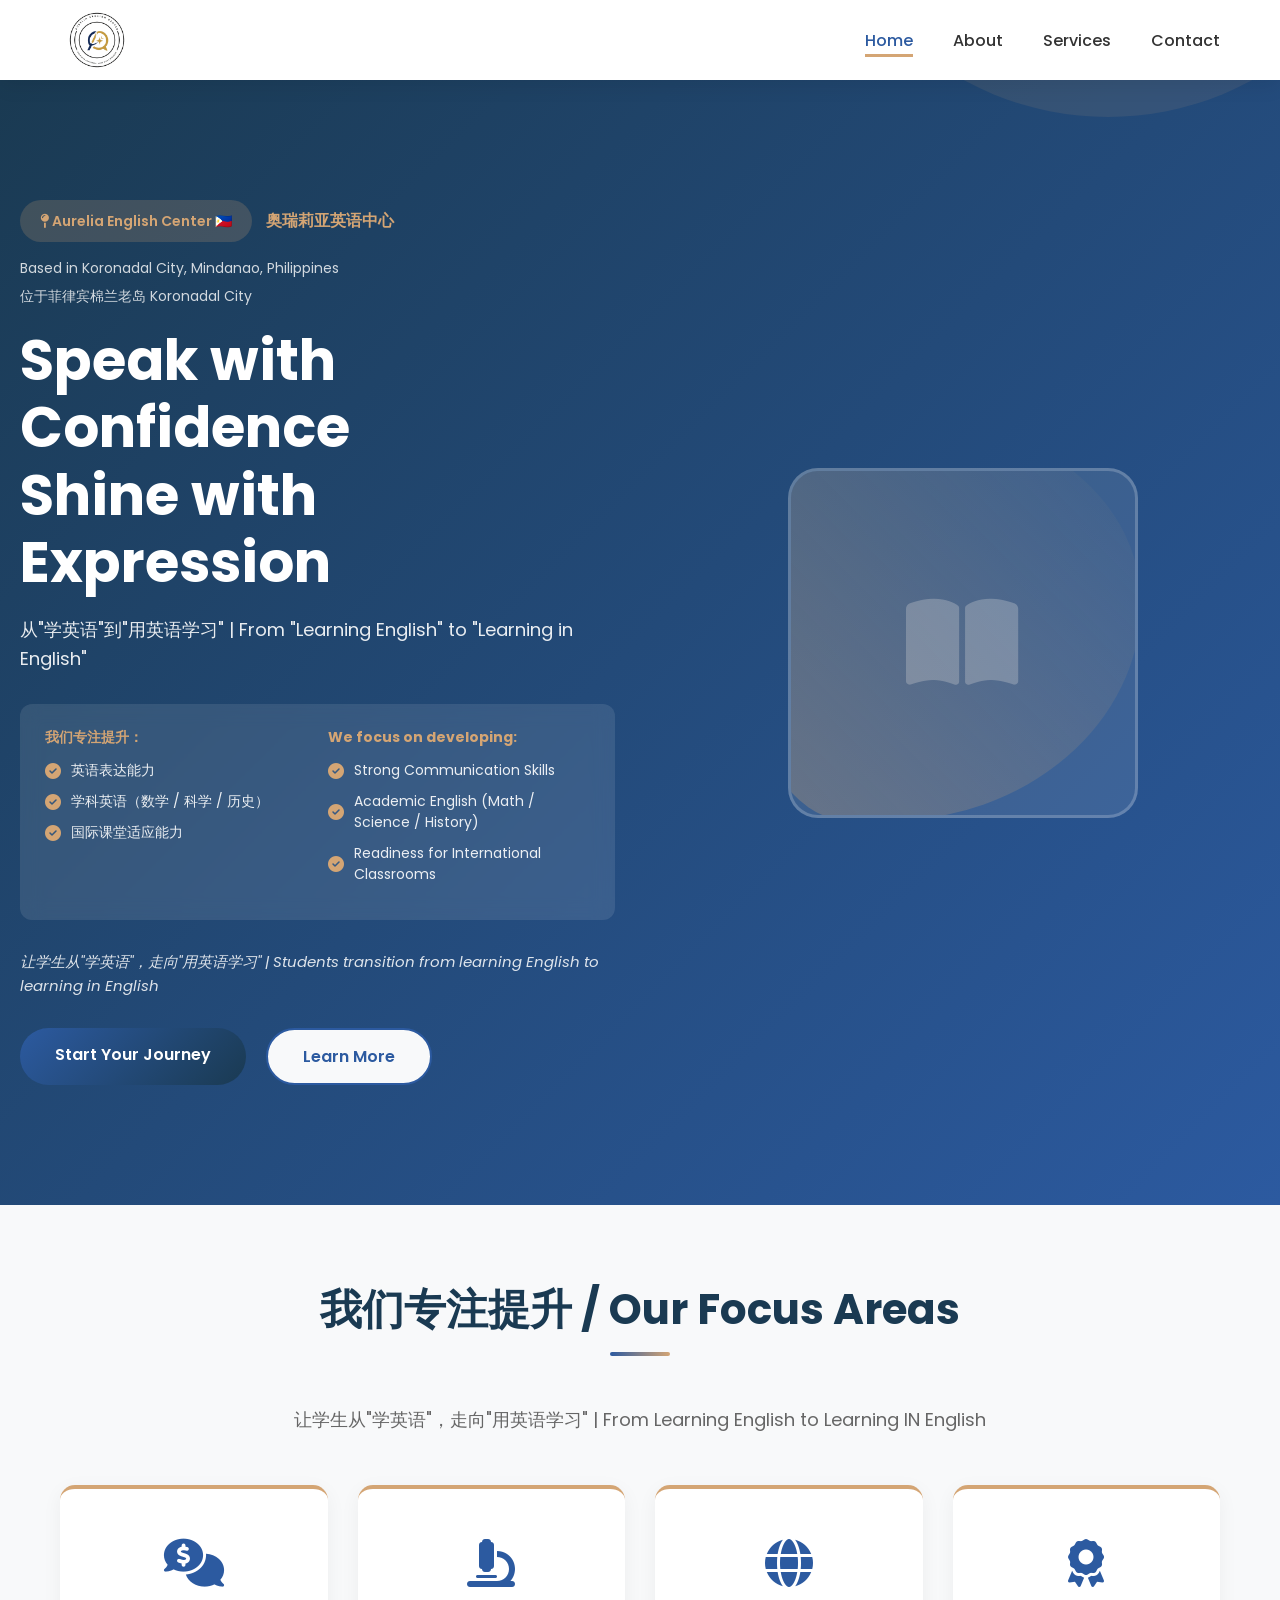
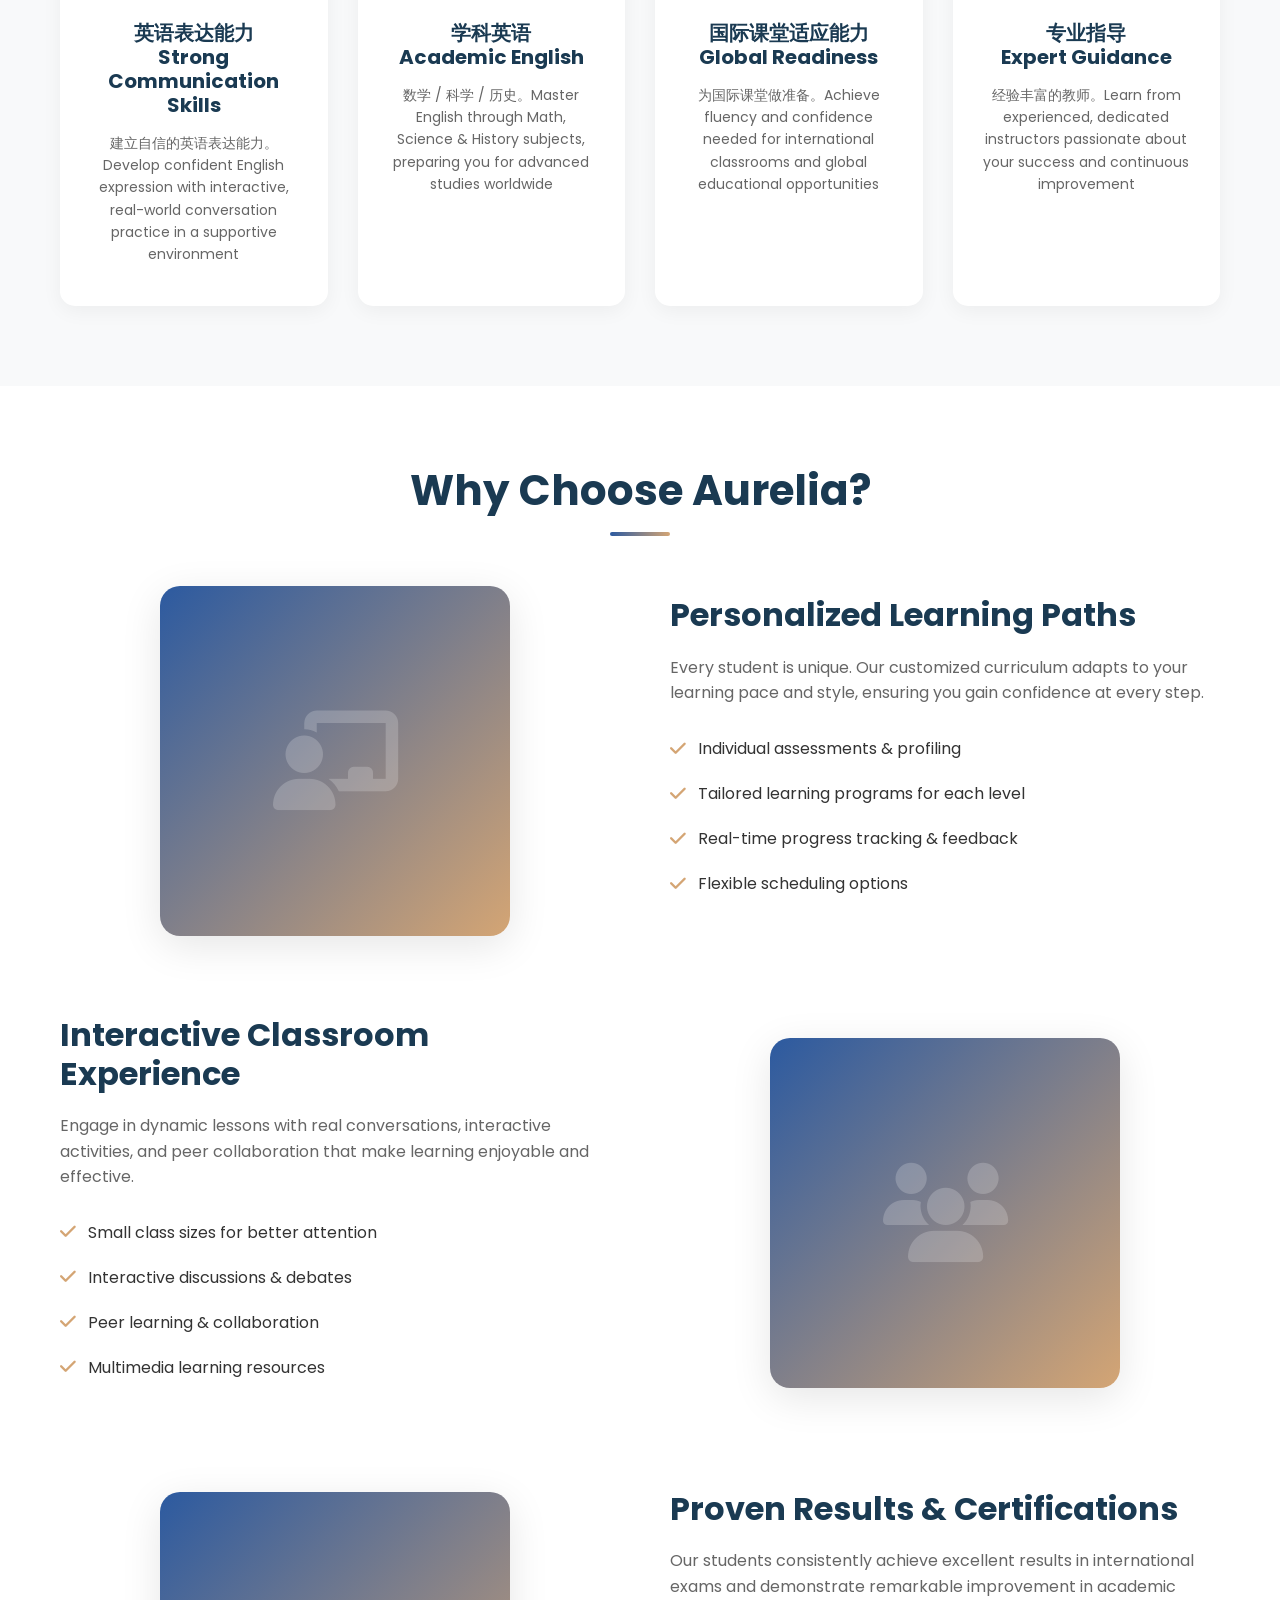
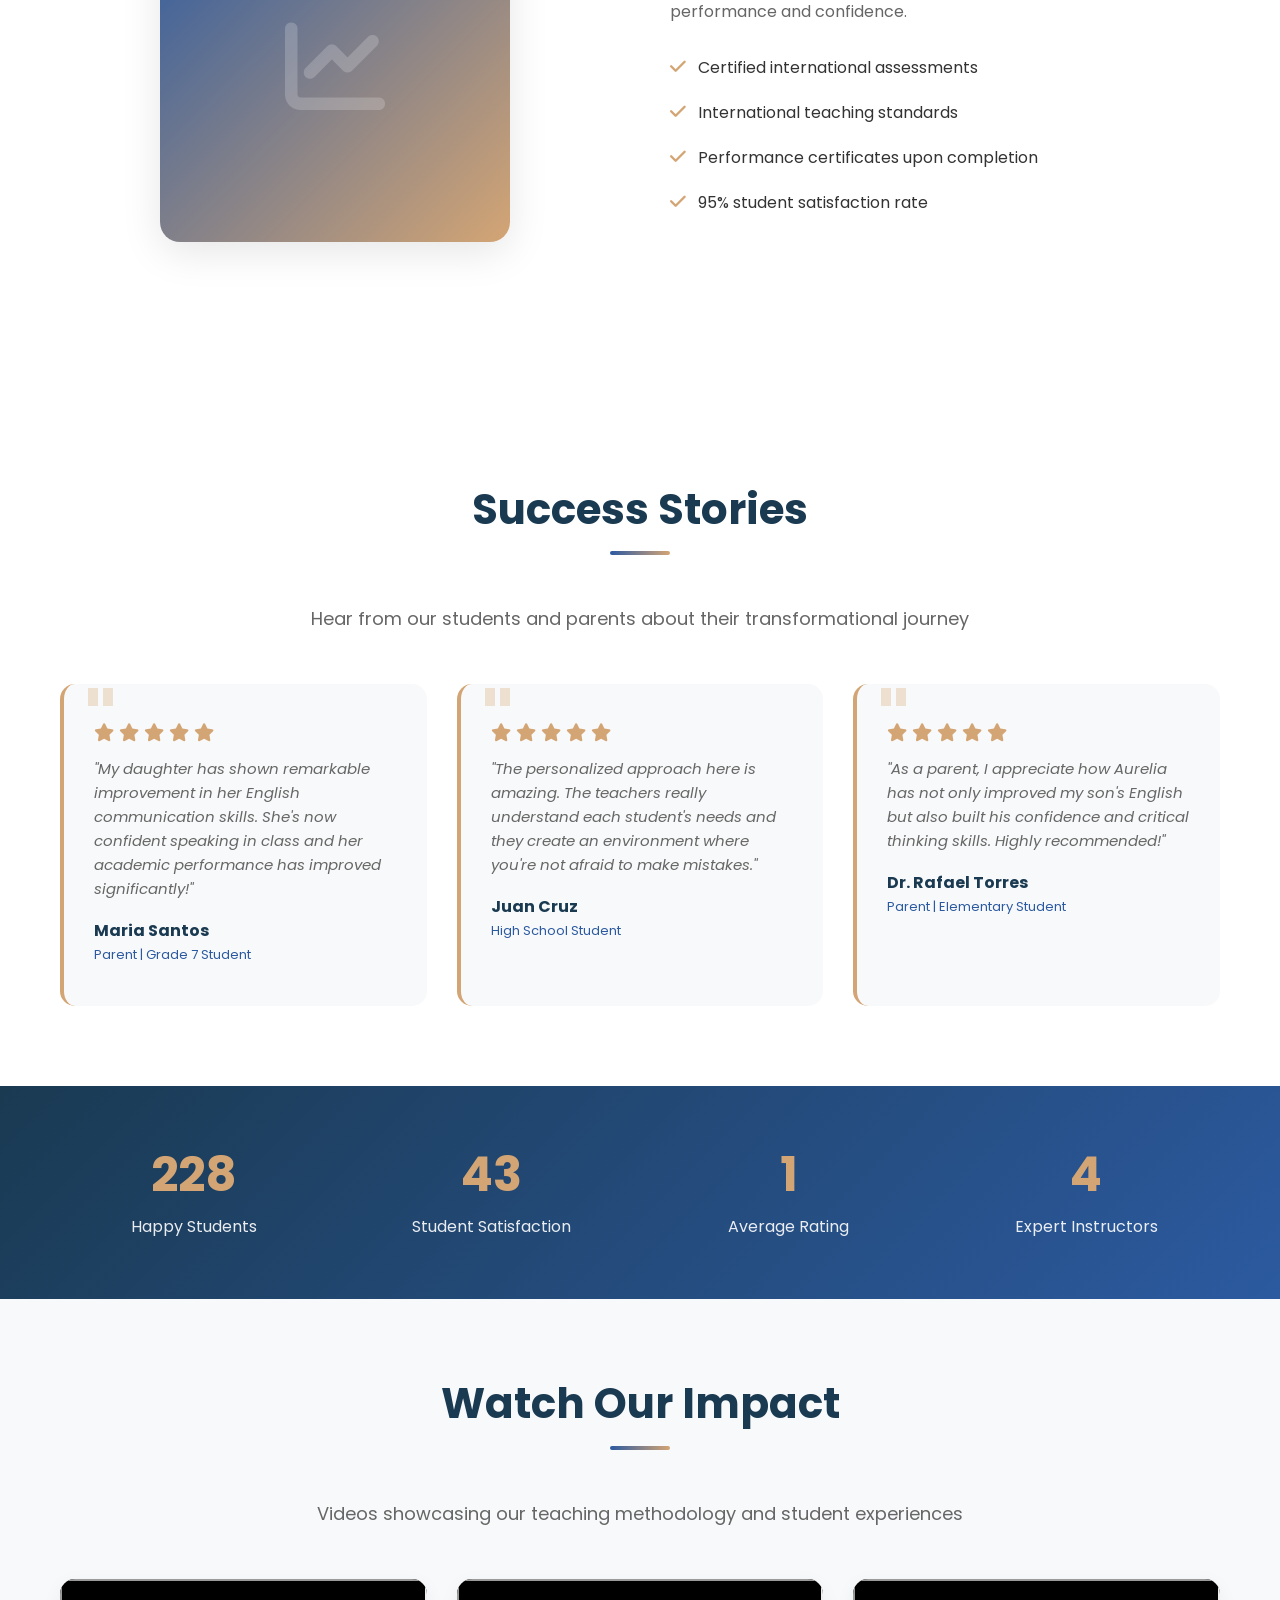
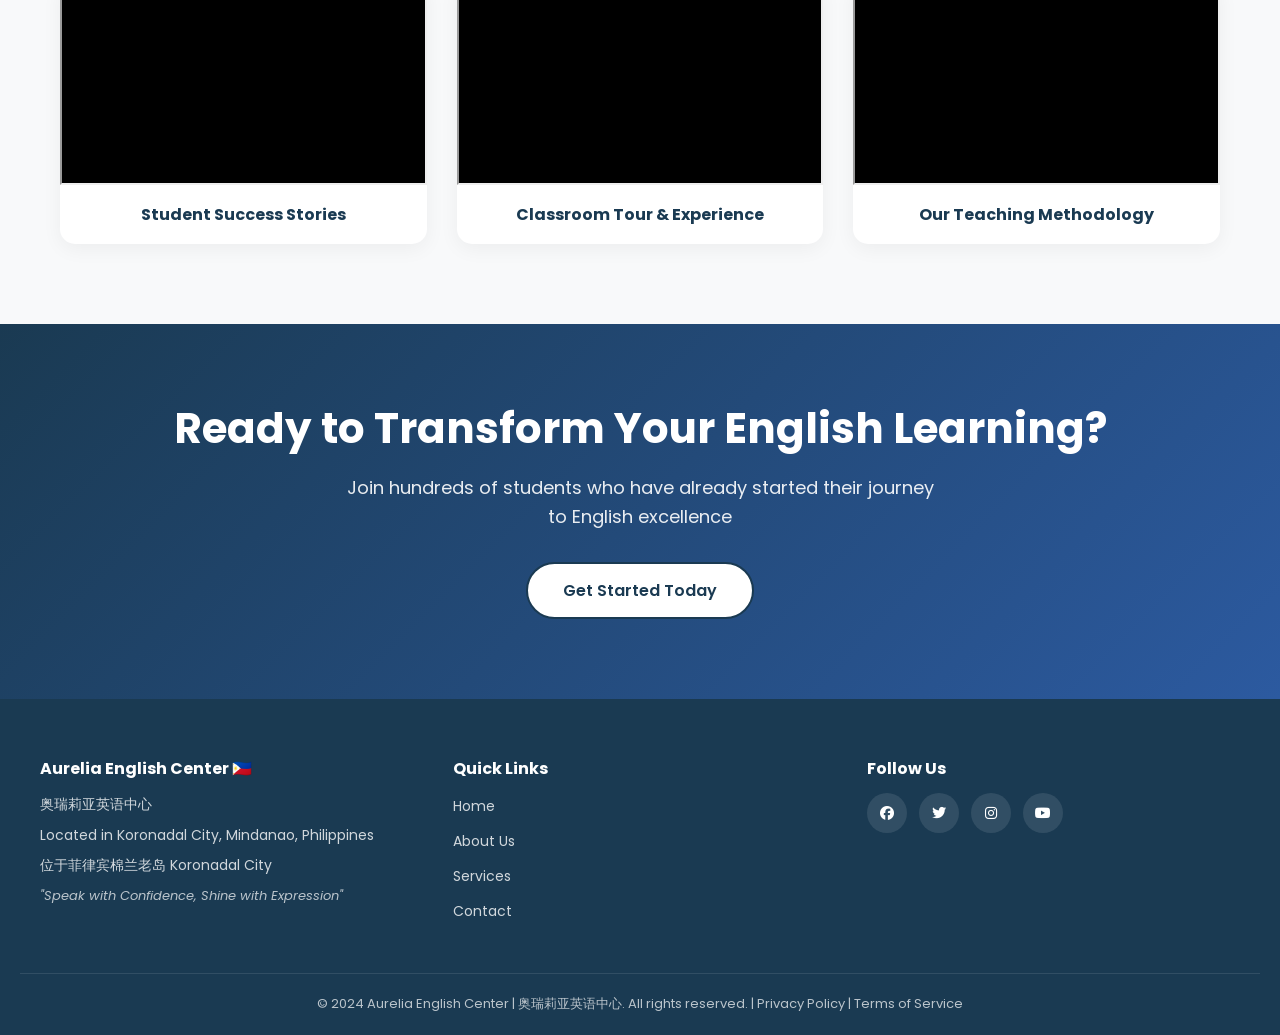
==== aurelia-english-center/index.html @ 6ceaa2bf "Initial commit" ====
<!DOCTYPE html>
<html lang="en">
<head>
    <meta charset="UTF-8">
    <meta name="viewport" content="width=device-width, initial-scale=1.0">
    <title>Aurelia English Center - Speak with Confidence, Shine with Expression</title>
    <link rel="stylesheet" href="css/styles.css">
    <link href="https://cdnjs.cloudflare.com/ajax/libs/font-awesome/6.4.0/css/all.min.css" rel="stylesheet">
    <link href="https://fonts.googleapis.com/css2?family=Poppins:wght@300;400;600;700;800&display=swap" rel="stylesheet">
</head>
<body>
    <!-- Navigation -->
    <nav class="navbar">
        <div class="nav-container">
            <div class="nav-logo">
                <img src="images/logo.png" alt="Aurelia English Center Logo" class="logo-image">
            </div>
            <div class="hamburger" id="hamburger">
                <span></span>
                <span></span>
                <span></span>
            </div>
            <ul class="nav-menu" id="navMenu">
                <li><a href="index.html" class="nav-link active">Home</a></li>
                <li><a href="about.html" class="nav-link">About</a></li>
                <li><a href="services.html" class="nav-link">Services</a></li>
                <li><a href="contact.html" class="nav-link">Contact</a></li>
            </ul>
        </div>
    </nav>

    <!-- Hero Section -->
    <section class="hero">
        <div class="hero-content">
            <div class="hero-location">
                <p class="hero-tag"><i class="fas fa-map-pin"></i> Aurelia English Center 🇵🇭</p>
                <p class="hero-tag-chinese">奥瑞莉亚英语中心</p>
                <p class="hero-location-text">Based in Koronadal City, Mindanao, Philippines</p>
                <p class="hero-location-text-chinese">位于菲律宾棉兰老岛 Koronadal City</p>
            </div>
            <h1 class="hero-title">Speak with Confidence<br>Shine with Expression</h1>
            <p class="hero-subtitle">从"学英语"到"用英语学习" | From "Learning English" to "Learning in English"</p>
            
            <div class="hero-highlight bilingual">
                <div class="highlight-column">
                    <h4 style="margin-bottom: 15px; color: var(--primary-gold); font-size: 14px; font-weight: 700;">我们专注提升：</h4>
                    <p><i class="fas fa-check-circle"></i> 英语表达能力</p>
                    <p><i class="fas fa-check-circle"></i> 学科英语（数学 / 科学 / 历史）</p>
                    <p><i class="fas fa-check-circle"></i> 国际课堂适应能力</p>
                </div>
                <div class="highlight-column">
                    <h4 style="margin-bottom: 15px; color: var(--primary-gold); font-size: 14px; font-weight: 700;">We focus on developing:</h4>
                    <p><i class="fas fa-check-circle"></i> Strong Communication Skills</p>
                    <p><i class="fas fa-check-circle"></i> Academic English (Math / Science / History)</p>
                    <p><i class="fas fa-check-circle"></i> Readiness for International Classrooms</p>
                </div>
            </div>
            
            <p class="hero-mission">让学生从"学英语"，走向"用英语学习" | Students transition from learning English to learning in English</p>

            <div class="hero-buttons">
                <a href="contact.html" class="btn btn-primary">Start Your Journey</a>
                <a href="about.html" class="btn btn-secondary">Learn More</a>
            </div>
        </div>
        <div class="hero-image">
            <div class="hero-placeholder">
                <div class="rotating-shape"></div>
                <i class="fas fa-book-open"></i>
            </div>
        </div>
    </section>

    <!-- Highlights Section -->
    <section class="highlights">
        <div class="container">
            <h2 class="section-title">我们专注提升 / Our Focus Areas</h2>
            <p class="section-subtitle">让学生从"学英语"，走向"用英语学习" | From Learning English to Learning IN English</p>
            <div class="highlights-grid">
                <div class="highlight-card">
                    <div class="highlight-icon">
                        <i class="fas fa-comments-dollar"></i>
                    </div>
                    <h3>英语表达能力<br>Strong Communication Skills</h3>
                    <p>建立自信的英语表达能力。Develop confident English expression with interactive, real-world conversation practice in a supportive environment</p>
                </div>
                <div class="highlight-card">
                    <div class="highlight-icon">
                        <i class="fas fa-microscope"></i>
                    </div>
                    <h3>学科英语<br>Academic English</h3>
                    <p>数学 / 科学 / 历史。Master English through Math, Science & History subjects, preparing you for advanced studies worldwide</p>
                </div>
                <div class="highlight-card">
                    <div class="highlight-icon">
                        <i class="fas fa-globe"></i>
                    </div>
                    <h3>国际课堂适应能力<br>Global Readiness</h3>
                    <p>为国际课堂做准备。Achieve fluency and confidence needed for international classrooms and global educational opportunities</p>
                </div>
                <div class="highlight-card">
                    <div class="highlight-icon">
                        <i class="fas fa-award"></i>
                    </div>
                    <h3>专业指导<br>Expert Guidance</h3>
                    <p>经验丰富的教师。Learn from experienced, dedicated instructors passionate about your success and continuous improvement</p>
                </div>
            </div>
        </div>
    </section>

    <!-- Features Section -->
    <section class="features">
        <div class="container">
            <h2 class="section-title">Why Choose Aurelia?</h2>
            <div class="feature-item">
                <div class="feature-image">
                    <div class="feature-placeholder">
                        <i class="fas fa-chalkboard-user"></i>
                    </div>
                </div>
                <div class="feature-content">
                    <h3>Personalized Learning Paths</h3>
                    <p>Every student is unique. Our customized curriculum adapts to your learning pace and style, ensuring you gain confidence at every step.</p>
                    <ul class="feature-list">
                        <li><i class="fas fa-check"></i> Individual assessments & profiling</li>
                        <li><i class="fas fa-check"></i> Tailored learning programs for each level</li>
                        <li><i class="fas fa-check"></i> Real-time progress tracking & feedback</li>
                        <li><i class="fas fa-check"></i> Flexible scheduling options</li>
                    </ul>
                </div>
            </div>

            <div class="feature-item reverse">
                <div class="feature-image">
                    <div class="feature-placeholder">
                        <i class="fas fa-users"></i>
                    </div>
                </div>
                <div class="feature-content">
                    <h3>Interactive Classroom Experience</h3>
                    <p>Engage in dynamic lessons with real conversations, interactive activities, and peer collaboration that make learning enjoyable and effective.</p>
                    <ul class="feature-list">
                        <li><i class="fas fa-check"></i> Small class sizes for better attention</li>
                        <li><i class="fas fa-check"></i> Interactive discussions & debates</li>
                        <li><i class="fas fa-check"></i> Peer learning & collaboration</li>
                        <li><i class="fas fa-check"></i> Multimedia learning resources</li>
                    </ul>
                </div>
            </div>

            <div class="feature-item">
                <div class="feature-image">
                    <div class="feature-placeholder">
                        <i class="fas fa-chart-line"></i>
                    </div>
                </div>
                <div class="feature-content">
                    <h3>Proven Results & Certifications</h3>
                    <p>Our students consistently achieve excellent results in international exams and demonstrate remarkable improvement in academic performance and confidence.</p>
                    <ul class="feature-list">
                        <li><i class="fas fa-check"></i> Certified international assessments</li>
                        <li><i class="fas fa-check"></i> International teaching standards</li>
                        <li><i class="fas fa-check"></i> Performance certificates upon completion</li>
                        <li><i class="fas fa-check"></i> 95% student satisfaction rate</li>
                    </ul>
                </div>
            </div>
        </div>
    </section>

    <!-- Testimonials Section -->
    <section class="testimonials">
        <div class="container">
            <h2 class="section-title">Success Stories</h2>
            <p class="section-subtitle">Hear from our students and parents about their transformational journey</p>
            <div class="testimonials-grid">
                <div class="testimonial-card">
                    <div class="star-rating">
                        <i class="fas fa-star"></i>
                        <i class="fas fa-star"></i>
                        <i class="fas fa-star"></i>
                        <i class="fas fa-star"></i>
                        <i class="fas fa-star"></i>
                    </div>
                    <p class="testimonial-text">"My daughter has shown remarkable improvement in her English communication skills. She's now confident speaking in class and her academic performance has improved significantly!"</p>
                    <div class="testimonial-author">
                        <h4>Maria Santos</h4>
                        <p>Parent | Grade 7 Student</p>
                    </div>
                </div>
                <div class="testimonial-card">
                    <div class="star-rating">
                        <i class="fas fa-star"></i>
                        <i class="fas fa-star"></i>
                        <i class="fas fa-star"></i>
                        <i class="fas fa-star"></i>
                        <i class="fas fa-star"></i>
                    </div>
                    <p class="testimonial-text">"The personalized approach here is amazing. The teachers really understand each student's needs and they create an environment where you're not afraid to make mistakes."</p>
                    <div class="testimonial-author">
                        <h4>Juan Cruz</h4>
                        <p>High School Student</p>
                    </div>
                </div>
                <div class="testimonial-card">
                    <div class="star-rating">
                        <i class="fas fa-star"></i>
                        <i class="fas fa-star"></i>
                        <i class="fas fa-star"></i>
                        <i class="fas fa-star"></i>
                        <i class="fas fa-star"></i>
                    </div>
                    <p class="testimonial-text">"As a parent, I appreciate how Aurelia has not only improved my son's English but also built his confidence and critical thinking skills. Highly recommended!"</p>
                    <div class="testimonial-author">
                        <h4>Dr. Rafael Torres</h4>
                        <p>Parent | Elementary Student</p>
                    </div>
                </div>
            </div>
        </div>
    </section>

    <!-- Stats Section -->
    <section class="stats">
        <div class="container">
            <div class="stat-item">
                <h3>500+</h3>
                <p>Happy Students</p>
            </div>
            <div class="stat-item">
                <h3>95%</h3>
                <p>Student Satisfaction</p>
            </div>
            <div class="stat-item">
                <h3>4.9★</h3>
                <p>Average Rating</p>
            </div>
            <div class="stat-item">
                <h3>10+</h3>
                <p>Expert Instructors</p>
            </div>
        </div>
    </section>

    <!-- Video Section -->
    <section class="video-section">
        <div class="container">
            <h2 class="section-title">Watch Our Impact</h2>
            <p class="section-subtitle">Videos showcasing our teaching methodology and student experiences</p>
            <div class="video-grid">
                <div class="video-card">
                    <div class="video-thumbnail">
                        <iframe src="https://www.youtube.com/embed/jNQXAC9IVRw?rel=0" allow="accelerometer; autoplay; clipboard-write; encrypted-media; gyroscope; picture-in-picture" allowfullscreen></iframe>
                    </div>
                    <h4>Student Success Stories</h4>
                </div>
                <div class="video-card">
                    <div class="video-thumbnail">
                        <iframe src="https://www.youtube.com/embed/jNQXAC9IVRw?rel=0" allow="accelerometer; autoplay; clipboard-write; encrypted-media; gyroscope; picture-in-picture" allowfullscreen></iframe>
                    </div>
                    <h4>Classroom Tour & Experience</h4>
                </div>
                <div class="video-card">
                    <div class="video-thumbnail">
                        <iframe src="https://www.youtube.com/embed/jNQXAC9IVRw?rel=0" allow="accelerometer; autoplay; clipboard-write; encrypted-media; gyroscope; picture-in-picture" allowfullscreen></iframe>
                    </div>
                    <h4>Our Teaching Methodology</h4>
                </div>
            </div>
        </div>
    </section>

    <!-- CTA Section -->
    <section class="cta">
        <div class="container">
            <h2>Ready to Transform Your English Learning?</h2>
            <p>Join hundreds of students who have already started their journey to English excellence</p>
            <a href="contact.html" class="btn btn-light">Get Started Today</a>
        </div>
    </section>

    <!-- Footer -->
    <footer class="footer">
        <div class="footer-content">
            <div class="footer-section">
                <h4>Aurelia English Center 🇵🇭</h4>
                <p>奥瑞莉亚英语中心</p>
                <p>Located in Koronadal City, Mindanao, Philippines</p>
                <p>位于菲律宾棉兰老岛 Koronadal City</p>
                <p style="font-style: italic; margin-top: 10px; font-size: 13px; color: rgba(255, 255, 255, 0.7);">"Speak with Confidence, Shine with Expression"</p>
            </div>
            <div class="footer-section">
                <h4>Quick Links</h4>
                <ul>
                    <li><a href="index.html">Home</a></li>
                    <li><a href="about.html">About Us</a></li>
                    <li><a href="services.html">Services</a></li>
                    <li><a href="contact.html">Contact</a></li>
                </ul>
            </div>
            <div class="footer-section">
                <h4>Follow Us</h4>
                <div class="social-links">
                    <a href="#"><i class="fab fa-facebook"></i></a>
                    <a href="#"><i class="fab fa-twitter"></i></a>
                    <a href="#"><i class="fab fa-instagram"></i></a>
                    <a href="#"><i class="fab fa-youtube"></i></a>
                </div>
            </div>
        </div>
        <div class="footer-bottom">
            <p>&copy; 2024 Aurelia English Center | 奥瑞莉亚英语中心. All rights reserved. | Privacy Policy | Terms of Service</p>
        </div>
    </footer>

    <script src="js/script.js"></script>
</body>
</html>
---- aurelia-english-center/css/styles.css ----
/* ===== CSS Variables & General Styles ===== */
:root {
    --primary-dark: #1a3a52;
    --primary-blue: #2c5aa0;
    --primary-gold: #d4a574;
    --light-bg: #f8f9fa;
    --white: #ffffff;
    --text-dark: #333333;
    --text-light: #666666;
    --shadow: 0 10px 40px rgba(0, 0, 0, 0.1);
    --shadow-lg: 0 20px 60px rgba(0, 0, 0, 0.15);
    --transition: all 0.3s ease;
}

* {
    margin: 0;
    padding: 0;
    box-sizing: border-box;
}

html {
    scroll-behavior: smooth;
}

body {
    font-family: 'Poppins', sans-serif;
    color: var(--text-dark);
    background-color: var(--white);
    overflow-x: hidden;
}

/* ===== Typography ===== */
h1, h2, h3, h4, h5, h6 {
    color: var(--primary-dark);
    font-weight: 700;
    line-height: 1.2;
}

p {
    color: var(--text-light);
    line-height: 1.6;
    font-size: 16px;
}

a {
    text-decoration: none;
    color: var(--primary-blue);
    transition: var(--transition);
}

a:hover {
    color: var(--primary-gold);
}

/* ===== Container ===== */
.container {
    max-width: 1200px;
    margin: 0 auto;
    padding: 0 20px;
}

/* ===== Buttons ===== */
.btn {
    display: inline-block;
    padding: 14px 35px;
    border-radius: 50px;
    font-weight: 600;
    text-align: center;
    cursor: pointer;
    transition: var(--transition);
    border: none;
    font-size: 16px;
    text-decoration: none;
}

.btn-primary {
    background: linear-gradient(135deg, var(--primary-blue) 0%, var(--primary-dark) 100%);
    color: var(--white);
}

.btn-primary:hover {
    transform: translateY(-3px);
    box-shadow: 0 15px 35px rgba(44, 90, 160, 0.3);
}

.btn-secondary {
    background: var(--light-bg);
    color: var(--primary-blue);
    border: 2px solid var(--primary-blue);
}

.btn-secondary:hover {
    background: var(--primary-blue);
    color: var(--white);
}

.btn-light {
    background: var(--white);
    color: var(--primary-dark);
    border: 2px solid var(--primary-dark);
}

.btn-light:hover {
    background: var(--primary-dark);
    color: var(--white);
}

.btn-outline {
    background: transparent;
    color: var(--primary-blue);
    border: 2px solid var(--primary-gold);
}

.btn-outline:hover {
    background: var(--primary-gold);
    color: var(--white);
}

/* ===== Navigation ===== */
.navbar {
    background: var(--white);
    box-shadow: 0 5px 20px rgba(0, 0, 0, 0.08);
    position: sticky;
    top: 0;
    z-index: 1000;
}

.nav-container {
    max-width: 1200px;
    margin: 0 auto;
    padding: 0 20px;
    display: flex;
    justify-content: space-between;
    align-items: center;
    height: 80px; /* keep header size unchanged */
    overflow: visible;
}

.nav-logo {
    font-size: 22px;
    font-weight: 800;
    color: var(--primary-dark);
    display: flex;
    align-items: center;
    gap: 8px;
    flex: 0 0 auto;
}

.logo-icon {
    font-size: 24px;
    display: flex;
    align-items: center;
}

.logo-image {
    height: 74px;
    width: auto;
    max-width: 240px;
    object-fit: contain;
    display: block;
    flex-shrink: 0;
    transform: none;
}

/* allow logo to visually overflow the nav without increasing header size */
.navbar {
    overflow: visible;
}
.nav-logo {
    overflow: visible;
}

@media (max-width: 768px) {
    .logo-image {
        height: 56px;
    }
    .nav-container {
        height: 80px; /* keep mobile header stable */
    }
}

.nav-menu {
    display: flex;
    list-style: none;
    gap: 40px;
}

.nav-link {
    color: var(--text-dark);
    font-weight: 500;
    position: relative;
    transition: var(--transition);
}

.nav-link::after {
    content: '';
    position: absolute;
    bottom: -5px;
    left: 0;
    width: 0;
    height: 3px;
    background: var(--primary-gold);
    transition: var(--transition);
}

.nav-link:hover::after,
.nav-link.active::after {
    width: 100%;
}

.nav-link.active {
    color: var(--primary-blue);
}

.hamburger {
    display: none;
    flex-direction: column;
    cursor: pointer;
    gap: 6px;
}

.hamburger span {
    width: 25px;
    height: 3px;
    background: var(--primary-dark);
    border-radius: 2px;
    transition: var(--transition);
}

/* ===== Hero Section ===== */
.hero {
    background: linear-gradient(135deg, var(--primary-dark) 0%, var(--primary-blue) 100%);
    color: var(--white);
    padding: 120px 20px;
    display: flex;
    align-items: center;
    justify-content: space-between;
    gap: 50px;
    overflow: hidden;
    position: relative;
}

.hero::before {
    content: '';
    position: absolute;
    top: -50%;
    right: -10%;
    width: 600px;
    height: 600px;
    background: rgba(212, 165, 116, 0.1);
    border-radius: 50%;
    z-index: 0;
    animation: float 6s ease-in-out infinite;
}

.hero-tag {
    display: inline-block;
    background: rgba(212, 165, 116, 0.2);
    color: var(--primary-gold);
    padding: 10px 20px;
    border-radius: 50px;
    font-size: 14px;
    font-weight: 600;
    margin-bottom: 20px;
    animation: fadeInUp 0.8s ease;
}

.hero-content {
    flex: 1;
    z-index: 1;
    max-width: 600px;
}

.hero-location {
    margin-bottom: 20px;
}

.hero-tag {
    display: inline-block;
    background: rgba(212, 165, 116, 0.2);
    color: var(--primary-gold);
    padding: 10px 20px;
    border-radius: 50px;
    font-size: 14px;
    font-weight: 600;
    margin-bottom: 10px;
    animation: fadeInUp 0.8s ease;
}

.hero-tag-chinese {
    display: inline-block;
    color: var(--primary-gold);
    font-size: 16px;
    font-weight: 600;
    margin-left: 10px;
    animation: fadeInUp 0.8s ease 0.1s both;
}

.hero-location-text {
    color: rgba(255, 255, 255, 0.8);
    font-size: 14px;
    margin: 5px 0;
    animation: fadeInUp 0.8s ease 0.2s both;
}

.hero-location-text-chinese {
    color: rgba(255, 255, 255, 0.8);
    font-size: 14px;
    margin: 5px 0;
    animation: fadeInUp 0.8s ease 0.3s both;
}

.hero-title {
    font-size: 56px;
    margin-bottom: 20px;
    color: var(--white);
    line-height: 1.2;
    animation: fadeInUp 0.8s ease 0.1s both;
}

.hero-subtitle {
    font-size: 18px;
    margin-bottom: 30px;
    color: rgba(255, 255, 255, 0.9);
    animation: fadeInUp 0.8s ease 0.2s both;
    line-height: 1.6;
}

.hero-highlight {
    background: rgba(255, 255, 255, 0.1);
    padding: 20px;
    border-radius: 12px;
    margin-bottom: 30px;
    animation: fadeInUp 0.8s ease 0.3s both;
    backdrop-filter: blur(10px);
}

.hero-highlight.bilingual {
    display: grid;
    grid-template-columns: 1fr 1fr;
    gap: 20px;
    padding: 25px;
}

.highlight-column {
    text-align: left;
}

.highlight-column p {
    color: rgba(255, 255, 255, 0.9);
    margin: 10px 0;
    display: flex;
    align-items: center;
    gap: 10px;
    font-size: 14px;
    line-height: 1.5;
}

.highlight-column i {
    color: var(--primary-gold);
    font-size: 16px;
    flex-shrink: 0;
}

.hero-mission {
    color: rgba(255, 255, 255, 0.85);
    font-size: 15px;
    margin-bottom: 30px;
    animation: fadeInUp 0.8s ease 0.4s both;
    line-height: 1.6;
    font-style: italic;
}

.hero-buttons {
    display: flex;
    gap: 20px;
    flex-wrap: wrap;
    animation: fadeInUp 0.8s ease 0.4s both;
}

.hero-image {
    flex: 1;
    display: flex;
    justify-content: center;
    align-items: center;
    z-index: 1;
    animation: fadeInRight 0.8s ease 0.3s both;
}

.hero-placeholder {
    width: 350px;
    height: 350px;
    background: rgba(255, 255, 255, 0.1);
    border-radius: 30px;
    display: flex;
    align-items: center;
    justify-content: center;
    font-size: 100px;
    color: rgba(255, 255, 255, 0.25);
    border: 3px solid rgba(255, 255, 255, 0.2);
    backdrop-filter: blur(10px);
    position: relative;
    overflow: hidden;
}

.rotating-shape {
    position: absolute;
    width: 400px;
    height: 400px;
    background: linear-gradient(45deg, rgba(212, 165, 116, 0.3), transparent);
    border-radius: 40% 60% 70% 30% / 40% 50% 60% 50%;
    animation: rotate 8s linear infinite;
    top: -50px;
    left: -50px;
}

@keyframes rotate {
    0% { transform: rotate(0deg); }
    100% { transform: rotate(360deg); }
}

@keyframes float {
    0%, 100% { transform: translateY(0px); }
    50% { transform: translateY(-30px); }
}

/* ===== Section Title ===== */
.section-title {
    font-size: 42px;
    text-align: center;
    margin-bottom: 50px;
    position: relative;
    padding-bottom: 20px;
}

.section-title::after {
    content: '';
    position: absolute;
    bottom: 0;
    left: 50%;
    transform: translateX(-50%);
    width: 60px;
    height: 4px;
    background: linear-gradient(90deg, var(--primary-blue), var(--primary-gold));
    border-radius: 2px;
}

.section-subtitle {
    text-align: center;
    font-size: 18px;
    color: var(--text-light);
    margin-bottom: 50px;
}

/* ===== Highlights Section ===== */
.highlights {
    padding: 80px 20px;
    background: var(--light-bg);
}

.highlights-grid {
    display: grid;
    grid-template-columns: repeat(auto-fit, minmax(250px, 1fr));
    gap: 30px;
}

.highlight-card {
    background: var(--white);
    padding: 40px 30px;
    border-radius: 15px;
    text-align: center;
    transition: var(--transition);
    box-shadow: 0 5px 20px rgba(0, 0, 0, 0.05);
    border-top: 4px solid var(--primary-gold);
}

.highlight-card:hover {
    transform: translateY(-10px);
    box-shadow: var(--shadow);
}

.highlight-icon {
    font-size: 48px;
    color: var(--primary-blue);
    margin-bottom: 20px;
}

.highlight-card h3 {
    font-size: 20px;
    margin-bottom: 15px;
}

.highlight-card p {
    font-size: 14px;
}

/* ===== Features Section ===== */
.features {
    padding: 80px 20px;
    background: var(--white);
}

.feature-item {
    display: flex;
    align-items: center;
    gap: 60px;
    margin-bottom: 80px;
}

.feature-item.reverse {
    flex-direction: row-reverse;
}

.feature-image {
    flex: 1;
    display: flex;
    justify-content: center;
}

.feature-placeholder {
    width: 350px;
    height: 350px;
    background: linear-gradient(135deg, var(--primary-blue) 0%, var(--primary-gold) 100%);
    border-radius: 20px;
    display: flex;
    align-items: center;
    justify-content: center;
    font-size: 100px;
    color: rgba(255, 255, 255, 0.2);
    box-shadow: var(--shadow);
}

.feature-content {
    flex: 1;
}

.feature-content h3 {
    font-size: 32px;
    margin-bottom: 20px;
}

.feature-content p {
    margin-bottom: 20px;
    font-size: 16px;
}

.feature-list {
    list-style: none;
    margin: 20px 0;
}

.feature-list li {
    padding: 10px 0;
    display: flex;
    align-items: center;
    gap: 12px;
}

.feature-list i {
    color: var(--primary-gold);
    font-size: 18px;
}

/* ===== Testimonials Section ===== */
.testimonials {
    padding: 80px 20px;
    background: var(--white);
}

.testimonials-grid {
    display: grid;
    grid-template-columns: repeat(auto-fit, minmax(300px, 1fr));
    gap: 30px;
}

.testimonial-card {
    background: var(--light-bg);
    padding: 40px 30px;
    border-radius: 15px;
    transition: var(--transition);
    border-left: 4px solid var(--primary-gold);
    position: relative;
}

.testimonial-card::before {
    content: '"';
    position: absolute;
    top: -20px;
    left: 20px;
    font-size: 80px;
    color: var(--primary-gold);
    opacity: 0.3;
    font-weight: 700;
}

.testimonial-card:hover {
    transform: translateY(-10px);
    box-shadow: 0 15px 40px rgba(0, 0, 0, 0.1);
}

.star-rating {
    display: flex;
    gap: 5px;
    margin-bottom: 15px;
    font-size: 18px;
}

.star-rating i {
    color: var(--primary-gold);
}

.testimonial-text {
    font-size: 15px;
    margin-bottom: 20px;
    font-style: italic;
}

.testimonial-author h4 {
    font-size: 16px;
    margin-bottom: 5px;
}

.testimonial-author p {
    font-size: 13px;
    color: var(--primary-blue);
}

/* ===== Stats Section ===== */
.stats {
    background: linear-gradient(135deg, var(--primary-dark) 0%, var(--primary-blue) 100%);
    padding: 60px 20px;
    color: var(--white);
}

.stats .container {
    display: grid;
    grid-template-columns: repeat(auto-fit, minmax(200px, 1fr));
    gap: 30px;
    text-align: center;
}

.stat-item h3 {
    font-size: 48px;
    color: var(--primary-gold);
    margin-bottom: 10px;
}

.stat-item p {
    color: rgba(255, 255, 255, 0.9);
    font-size: 16px;
}

/* ===== Video Section ===== */
.video-section {
    padding: 80px 20px;
    background: var(--light-bg);
}

.video-grid {
    display: grid;
    grid-template-columns: repeat(auto-fit, minmax(300px, 1fr));
    gap: 30px;
}

.video-card {
    background: var(--white);
    border-radius: 15px;
    overflow: hidden;
    box-shadow: 0 5px 20px rgba(0, 0, 0, 0.05);
    transition: var(--transition);
}

.video-card:hover {
    transform: translateY(-10px);
    box-shadow: var(--shadow);
}

.video-thumbnail {
    width: 100%;
    padding-bottom: 56.25%;
    position: relative;
    background: #000;
    overflow: hidden;
}

.video-thumbnail iframe {
    position: absolute;
    top: 0;
    left: 0;
    width: 100%;
    height: 100%;
}

.video-card h4 {
    padding: 20px;
    text-align: center;
}

/* ===== CTA Section ===== */
.cta {
    background: linear-gradient(135deg, var(--primary-dark) 0%, var(--primary-blue) 100%);
    color: var(--white);
    padding: 80px 20px;
    text-align: center;
}

.cta h2 {
    font-size: 42px;
    color: var(--white);
    margin-bottom: 20px;
}

.cta p {
    font-size: 18px;
    color: rgba(255, 255, 255, 0.9);
    margin-bottom: 30px;
    max-width: 600px;
    margin-left: auto;
    margin-right: auto;
}

/* ===== Page Header ===== */
.page-header {
    background: linear-gradient(135deg, var(--primary-dark) 0%, var(--primary-blue) 100%);
    color: var(--white);
    padding: 80px 20px;
    text-align: center;
}

.page-header h1 {
    font-size: 48px;
    color: var(--white);
    margin-bottom: 15px;
}

.page-header p {
    font-size: 18px;
    color: rgba(255, 255, 255, 0.9);
}

/* ===== About Section ===== */
.about-section {
    padding: 80px 20px;
}

.about-intro {
    display: flex;
    align-items: center;
    gap: 60px;
    margin-bottom: 80px;
}

.about-text {
    flex: 1;
}

.about-text h2 {
    font-size: 36px;
    margin-bottom: 20px;
}

.about-text p {
    margin-bottom: 15px;
    font-size: 16px;
}

.about-image {
    flex: 1;
}

.about-placeholder {
    width: 100%;
    min-height: 400px;
    background: linear-gradient(135deg, var(--primary-blue) 0%, var(--primary-gold) 100%);
    border-radius: 20px;
    display: flex;
    align-items: center;
    justify-content: center;
    font-size: 100px;
    color: rgba(255, 255, 255, 0.2);
}

.mission-vision {
    display: grid;
    grid-template-columns: repeat(auto-fit, minmax(280px, 1fr));
    gap: 30px;
    margin-bottom: 60px;
}

.mission-card {
    background: var(--light-bg);
    padding: 40px 30px;
    border-radius: 15px;
    text-align: center;
    border-left: 5px solid var(--primary-gold);
}

.card-icon {
    font-size: 48px;
    color: var(--primary-blue);
    margin-bottom: 20px;
}

.mission-card h3 {
    font-size: 22px;
    margin-bottom: 15px;
}

.values-grid {
    display: grid;
    grid-template-columns: repeat(auto-fit, minmax(250px, 1fr));
    gap: 25px;
}

.value-item {
    background: var(--light-bg);
    padding: 30px;
    border-radius: 12px;
    text-align: center;
}

.value-icon {
    font-size: 42px;
    color: var(--primary-gold);
    margin-bottom: 15px;
}

.value-item h4 {
    font-size: 18px;
    margin-bottom: 10px;
}

.why-choose {
    display: grid;
    grid-template-columns: repeat(auto-fit, minmax(280px, 1fr));
    gap: 30px;
}

.why-item {
    background: var(--light-bg);
    padding: 30px;
    border-radius: 12px;
    position: relative;
    padding-left: 80px;
    transition: var(--transition);
}

.why-item:hover {
    box-shadow: 0 10px 30px rgba(0, 0, 0, 0.1);
}

.why-number {
    position: absolute;
    left: 20px;
    top: 20px;
    width: 50px;
    height: 50px;
    background: var(--primary-blue);
    color: var(--white);
    border-radius: 50%;
    display: flex;
    align-items: center;
    justify-content: center;
    font-size: 24px;
    font-weight: 700;
}

.why-item h4 {
    margin-bottom: 10px;
}

/* ===== Team Section ===== */
.team-grid {
    display: grid;
    grid-template-columns: repeat(auto-fit, minmax(280px, 1fr));
    gap: 30px;
}

.team-member {
    background: var(--light-bg);
    padding: 30px;
    border-radius: 15px;
    text-align: center;
    transition: var(--transition);
    box-shadow: 0 5px 20px rgba(0, 0, 0, 0.05);
}

.team-member:hover {
    transform: translateY(-10px);
    box-shadow: var(--shadow);
}

.member-image {
    margin-bottom: 20px;
}

.placeholder-avatar {
    width: 120px;
    height: 120px;
    background: linear-gradient(135deg, var(--primary-blue) 0%, var(--primary-gold) 100%);
    border-radius: 50%;
    display: flex;
    align-items: center;
    justify-content: center;
    font-size: 50px;
    color: rgba(255, 255, 255, 0.3);
    margin: 0 auto;
}

.team-member h4 {
    font-size: 18px;
    margin-bottom: 5px;
}

.member-title {
    color: var(--primary-blue);
    font-size: 14px;
    font-weight: 600;
    margin-bottom: 10px;
}

.member-bio {
    font-size: 14px;
}

/* ===== Services Section ===== */
.services-section {
    padding: 80px 20px;
}

.programs-grid {
    display: grid;
    grid-template-columns: repeat(auto-fit, minmax(300px, 1fr));
    gap: 30px;
}

.program-card {
    background: var(--white);
    border-radius: 15px;
    overflow: hidden;
    box-shadow: 0 5px 20px rgba(0, 0, 0, 0.05);
    transition: var(--transition);
    display: flex;
    flex-direction: column;
}

.program-card:hover {
    transform: translateY(-10px);
    box-shadow: var(--shadow);
}

.program-header {
    padding: 30px;
    color: var(--white);
    display: flex;
    flex-direction: column;
    align-items: center;
    text-align: center;
}

.program-header.blue-bg {
    background: var(--primary-blue);
}

.program-header.gold-bg {
    background: var(--primary-gold);
}

.program-header i {
    font-size: 48px;
    margin-bottom: 15px;
}

.program-header h3 {
    font-size: 22px;
    color: var(--white);
}

.program-content {
    padding: 25px;
    flex: 1;
    display: flex;
    flex-direction: column;
}

.program-content p {
    margin-bottom: 20px;
    font-size: 15px;
}

.program-content h5 {
    color: var(--primary-dark);
    margin-bottom: 10px;
    font-size: 14px;
}

.program-content ul {
    list-style: none;
    margin-bottom: 20px;
    flex: 1;
}

.program-content li {
    padding: 8px 0;
    color: var(--text-light);
    font-size: 14px;
    display: flex;
    align-items: center;
    gap: 8px;
}

.program-content li::before {
    content: '✓';
    color: var(--primary-gold);
    font-weight: bold;
}

.program-level {
    background: var(--light-bg);
    padding: 10px 15px;
    border-radius: 20px;
    font-size: 13px;
    display: inline-block;
    color: var(--primary-blue);
    font-weight: 600;
}

.course-formats {
    padding: 80px 20px;
    background: var(--light-bg);
}

.formats-grid {
    display: grid;
    grid-template-columns: repeat(auto-fit, minmax(250px, 1fr));
    gap: 30px;
}

.format-item {
    background: var(--white);
    padding: 40px 30px;
    border-radius: 15px;
    text-align: center;
    box-shadow: 0 5px 20px rgba(0, 0, 0, 0.05);
}

.format-icon {
    font-size: 48px;
    color: var(--primary-blue);
    margin-bottom: 15px;
}

.format-item h4 {
    font-size: 18px;
    margin-bottom: 12px;
}

.special-programs {
    padding: 80px 20px;
}

.special-grid {
    display: grid;
    grid-template-columns: repeat(auto-fit, minmax(280px, 1fr));
    gap: 25px;
}

.special-card {
    background: linear-gradient(135deg, var(--primary-blue) 0%, var(--primary-dark) 100%);
    color: var(--white);
    padding: 30px;
    border-radius: 12px;
    box-shadow: 0 5px 20px rgba(0, 0, 0, 0.1);
    transition: var(--transition);
}

.special-card:hover {
    transform: translateY(-5px);
}

.special-card h4 {
    color: var(--white);
    font-size: 18px;
    margin-bottom: 12px;
    display: flex;
    align-items: center;
    gap: 10px;
}

.special-card i {
    color: var(--primary-gold);
}

.pricing-preview {
    padding: 80px 20px;
    background: var(--light-bg);
}

.pricing-grid {
    display: grid;
    grid-template-columns: repeat(auto-fit, minmax(280px, 1fr));
    gap: 30px;
}

.pricing-card {
    background: var(--white);
    padding: 40px 30px;
    border-radius: 15px;
    text-align: center;
    box-shadow: 0 5px 20px rgba(0, 0, 0, 0.05);
    transition: var(--transition);
    position: relative;
}

.pricing-card:hover {
    transform: translateY(-10px);
    box-shadow: var(--shadow);
}

.pricing-card.featured {
    border: 3px solid var(--primary-gold);
    transform: scale(1.05);
}

.featured-badge {
    position: absolute;
    top: -15px;
    left: 50%;
    transform: translateX(-50%);
    background: var(--primary-gold);
    color: var(--white);
    padding: 8px 20px;
    border-radius: 20px;
    font-size: 12px;
    font-weight: 700;
}

.pricing-card h4 {
    font-size: 20px;
    margin-bottom: 15px;
}

.price {
    font-size: 36px;
    color: var(--primary-blue);
    font-weight: 700;
    margin-bottom: 20px;
}

.price span {
    font-size: 14px;
    color: var(--text-light);
    font-weight: 500;
}

.pricing-card ul {
    list-style: none;
    margin: 25px 0;
    text-align: left;
}

.pricing-card li {
    padding: 10px 0;
    border-bottom: 1px solid var(--light-bg);
    display: flex;
    align-items: center;
    gap: 10px;
}

.pricing-card li i {
    color: var(--primary-gold);
}

/* ===== Contact Section ===== */
.contact-section {
    padding: 80px 20px;
}

.contact-wrapper {
    display: grid;
    grid-template-columns: 1fr 1fr;
    gap: 60px;
}

.contact-info h2,
.contact-form h2 {
    font-size: 28px;
    margin-bottom: 20px;
}

.contact-info > p {
    margin-bottom: 40px;
}

.info-item {
    display: flex;
    gap: 20px;
    margin-bottom: 30px;
}

.info-icon {
    flex-shrink: 0;
    width: 50px;
    height: 50px;
    background: var(--light-bg);
    border-radius: 12px;
    display: flex;
    align-items: center;
    justify-content: center;
    font-size: 24px;
    color: var(--primary-blue);
}

.info-content h4 {
    font-size: 16px;
    margin-bottom: 8px;
}

.info-content p {
    font-size: 14px;
    margin: 5px 0;
}

.info-content a {
    color: var(--primary-blue);
}

.contact-form {
    background: var(--light-bg);
    padding: 40px;
    border-radius: 15px;
}

.form-group {
    margin-bottom: 20px;
}

.form-group label {
    display: block;
    margin-bottom: 8px;
    font-weight: 600;
    color: var(--text-dark);
}

.form-group input,
.form-group select,
.form-group textarea {
    width: 100%;
    padding: 12px 15px;
    border: 2px solid #ddd;
    border-radius: 8px;
    font-family: 'Poppins', sans-serif;
    font-size: 14px;
    transition: var(--transition);
}

.form-group input:focus,
.form-group select:focus,
.form-group textarea:focus {
    outline: none;
    border-color: var(--primary-blue);
    box-shadow: 0 0 0 3px rgba(44, 90, 160, 0.1);
}

.map-section {
    padding: 80px 20px;
    background: var(--light-bg);
}

.map-placeholder {
    width: 100%;
    min-height: 400px;
    background: var(--white);
    border-radius: 15px;
    display: flex;
    align-items: center;
    justify-content: center;
    box-shadow: 0 5px 20px rgba(0, 0, 0, 0.05);
}

.map-icon {
    text-align: center;
}

.map-icon i {
    font-size: 80px;
    color: var(--primary-blue);
    margin-bottom: 20px;
}

.map-icon p {
    font-size: 18px;
}

.faq-section {
    padding: 80px 20px;
}

.faq-grid {
    display: grid;
    grid-template-columns: repeat(auto-fit, minmax(300px, 1fr));
    gap: 25px;
}

.faq-item {
    background: var(--light-bg);
    padding: 30px;
    border-radius: 12px;
    border-left: 4px solid var(--primary-gold);
}

.faq-item h4 {
    font-size: 16px;
    margin-bottom: 12px;
    display: flex;
    align-items: center;
    gap: 10px;
}

.faq-item i {
    color: var(--primary-blue);
}

.faq-item p {
    font-size: 14px;
}

/* ===== Footer ===== */
.footer {
    background: var(--primary-dark);
    color: var(--white);
    padding: 60px 20px 20px;
}

.footer-content {
    max-width: 1200px;
    margin: 0 auto;
    display: grid;
    grid-template-columns: repeat(auto-fit, minmax(250px, 1fr));
    gap: 40px;
    margin-bottom: 40px;
}

.footer-section h4 {
    color: var(--white);
    font-size: 16px;
    margin-bottom: 15px;
}

.footer-section p {
    color: rgba(255, 255, 255, 0.8);
    font-size: 14px;
    margin-bottom: 8px;
    line-height: 1.6;
}

.footer-section ul {
    list-style: none;
}

.footer-section ul li {
    margin-bottom: 10px;
}

.footer-section a {
    color: rgba(255, 255, 255, 0.8);
    font-size: 14px;
}

.footer-section a:hover {
    color: var(--primary-gold);
}

.social-links {
    display: flex;
    gap: 12px;
}

.social-links a {
    width: 40px;
    height: 40px;
    background: rgba(255, 255, 255, 0.1);
    border-radius: 50%;
    display: flex;
    align-items: center;
    justify-content: center;
    color: var(--white);
    transition: var(--transition);
}

.social-links a:hover {
    background: var(--primary-gold);
    color: var(--primary-dark);
}

.footer-bottom {
    border-top: 1px solid rgba(255, 255, 255, 0.1);
    padding-top: 20px;
    text-align: center;
}

.footer-bottom p {
    color: rgba(255, 255, 255, 0.7);
    font-size: 13px;
}

/* ===== Animations ===== */
@keyframes fadeInUp {
    from {
        opacity: 0;
        transform: translateY(30px);
    }
    to {
        opacity: 1;
        transform: translateY(0);
    }
}

@keyframes fadeInRight {
    from {
        opacity: 0;
        transform: translateX(30px);
    }
    to {
        opacity: 1;
        transform: translateX(0);
    }
}

/* ===== Responsive Design ===== */
@media (max-width: 768px) {
    .hamburger {
        display: flex;
    }

    .nav-menu {
        position: absolute;
        top: 70px;
        left: 0;
        right: 0;
        background: var(--white);
        flex-direction: column;
        gap: 0;
        display: none;
        max-height: 0;
        overflow: hidden;
        transition: max-height 0.3s ease;
    }

    .nav-menu.active {
        display: flex;
        max-height: 500px;
    }

    .nav-menu li {
        border-bottom: 1px solid var(--light-bg);
    }

    .nav-link {
        display: block;
        padding: 15px 20px;
    }

    .nav-link::after {
        display: none;
    }

    .hero {
        flex-direction: column;
        text-align: center;
        padding: 60px 20px;
    }

    .hero-title {
        font-size: 32px;
    }

    .hero-subtitle {
        font-size: 16px;
    }

    .hero-location-text,
    .hero-location-text-chinese {
        text-align: center;
    }

    .hero-highlight.bilingual {
        grid-template-columns: 1fr;
        gap: 15px;
    }

    .highlight-column {
        text-align: center;
    }

    .highlight-column p {
        justify-content: center;
    }

    .hero-image {
        margin-top: 30px;
    }

    .hero-placeholder {
        width: 200px;
        height: 200px;
        font-size: 60px;
    }

    .feature-item,
    .feature-item.reverse {
        flex-direction: column;
        gap: 30px;
    }

    .feature-placeholder {
        width: 250px;
        height: 250px;
        font-size: 60px;
    }

    .about-intro {
        flex-direction: column;
        gap: 30px;
    }

    .contact-wrapper {
        grid-template-columns: 1fr;
        gap: 30px;
    }

    .section-title {
        font-size: 32px;
    }

    .hero-title {
        font-size: 32px;
    }

    .pricing-card.featured {
        transform: scale(1);
    }
}

@media (max-width: 480px) {
    .hero-title {
        font-size: 28px;
    }

    .section-title {
        font-size: 24px;
    }

    .feature-placeholder,
    .about-placeholder {
        font-size: 40px;
    }

    .hero-buttons {
        flex-direction: column;
    }

    .hero-buttons .btn {
        width: 100%;
    }
}
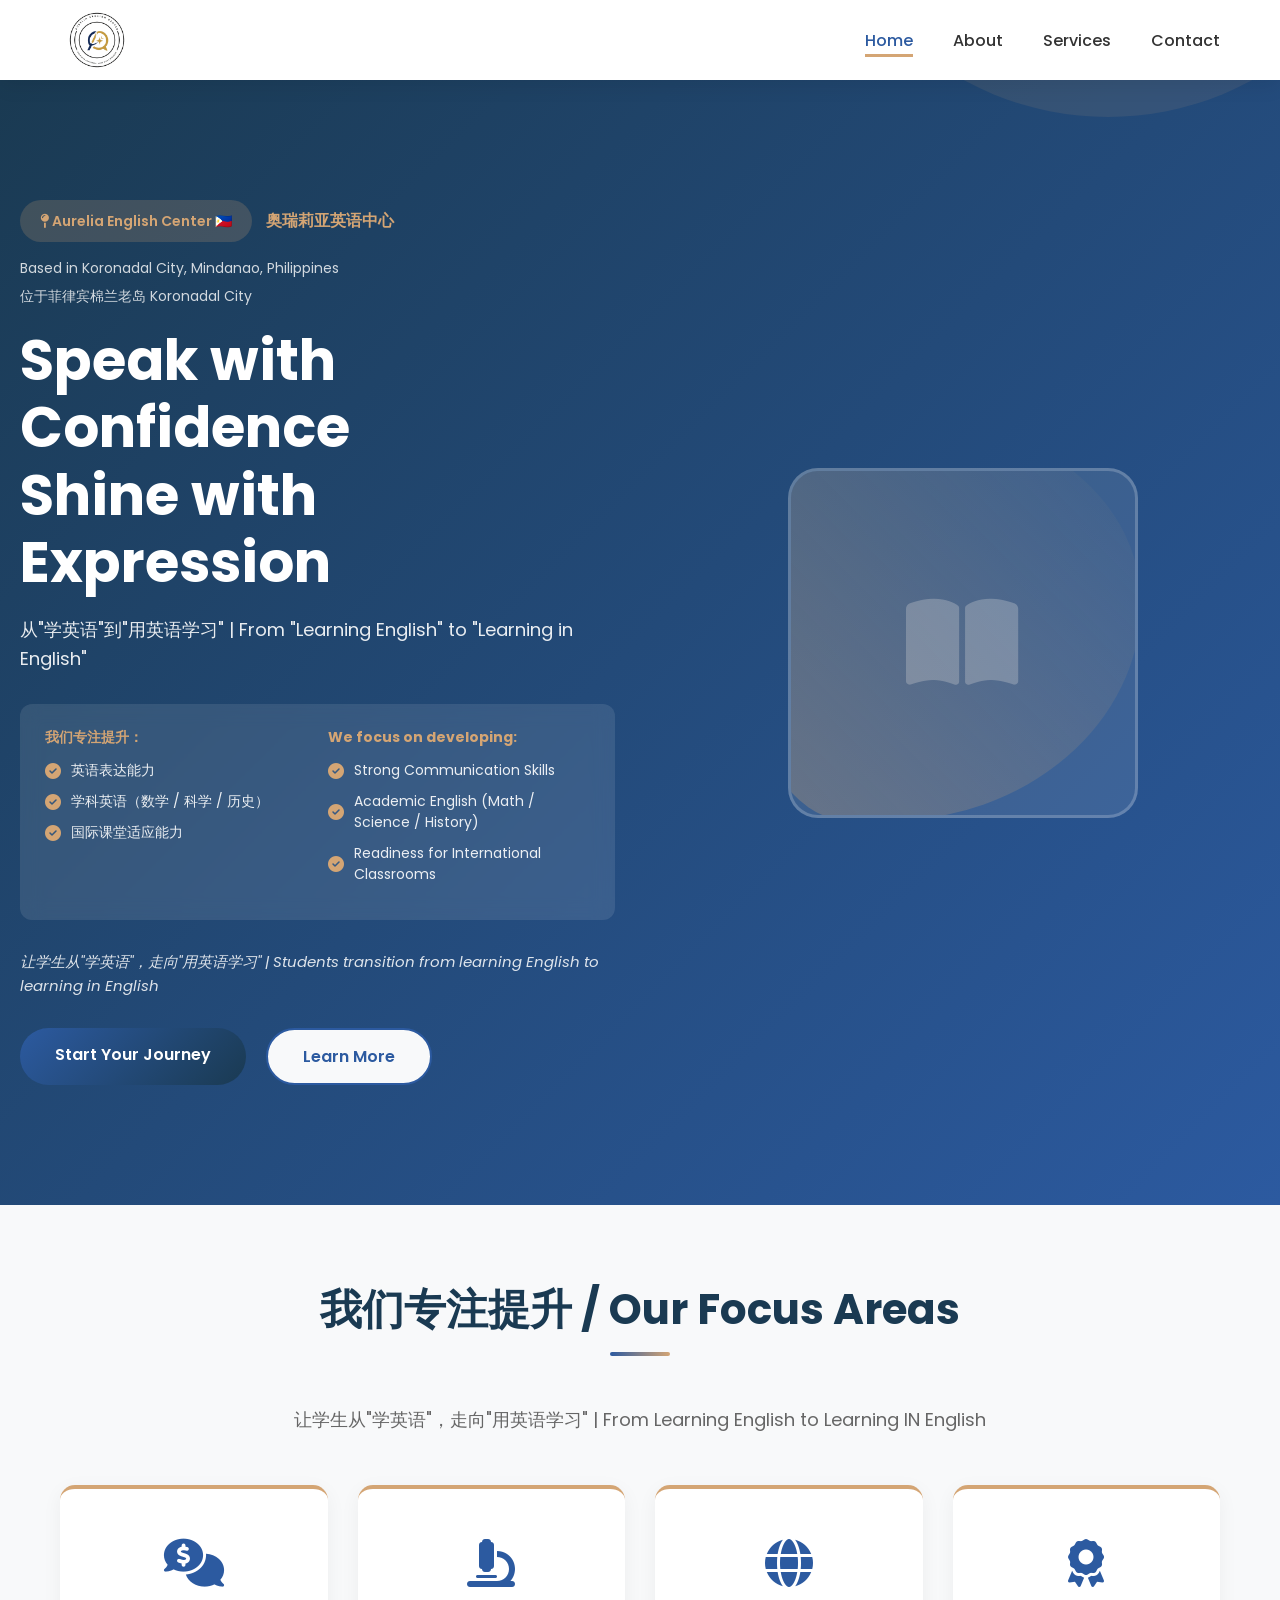
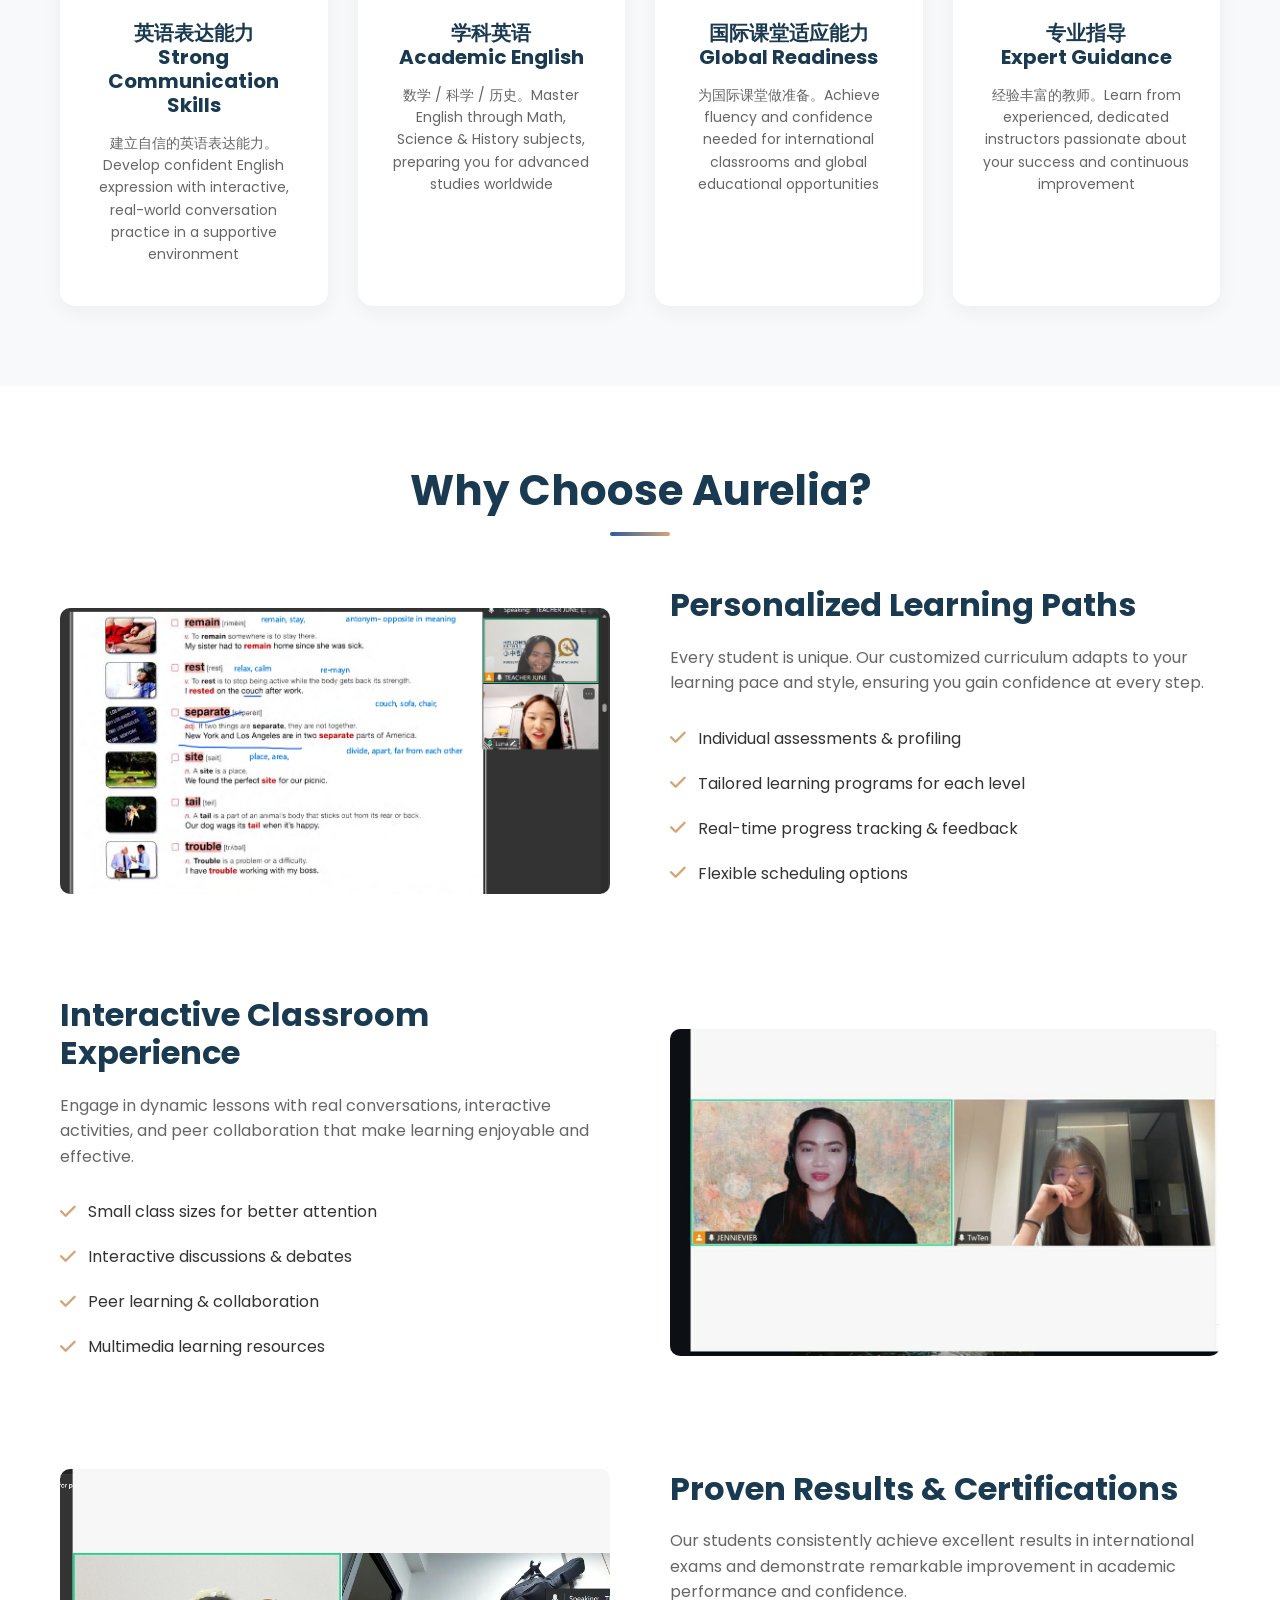
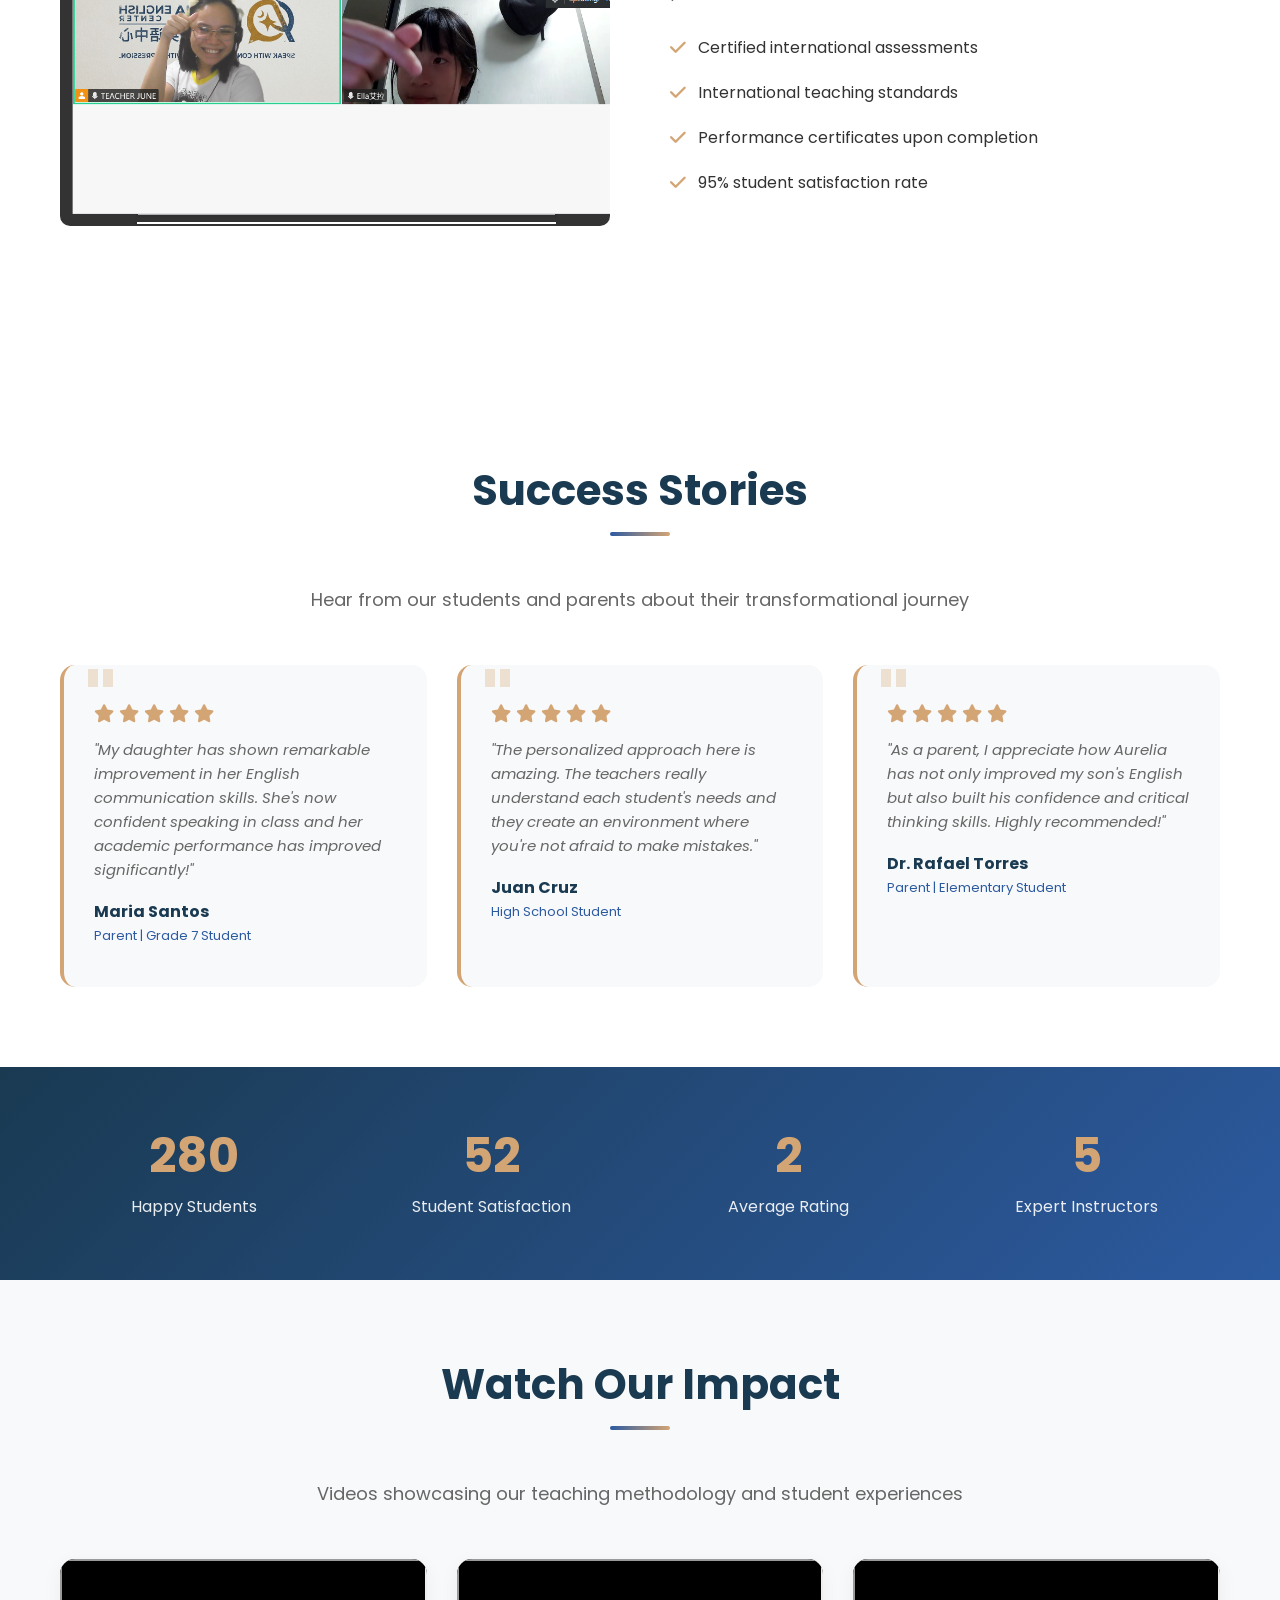
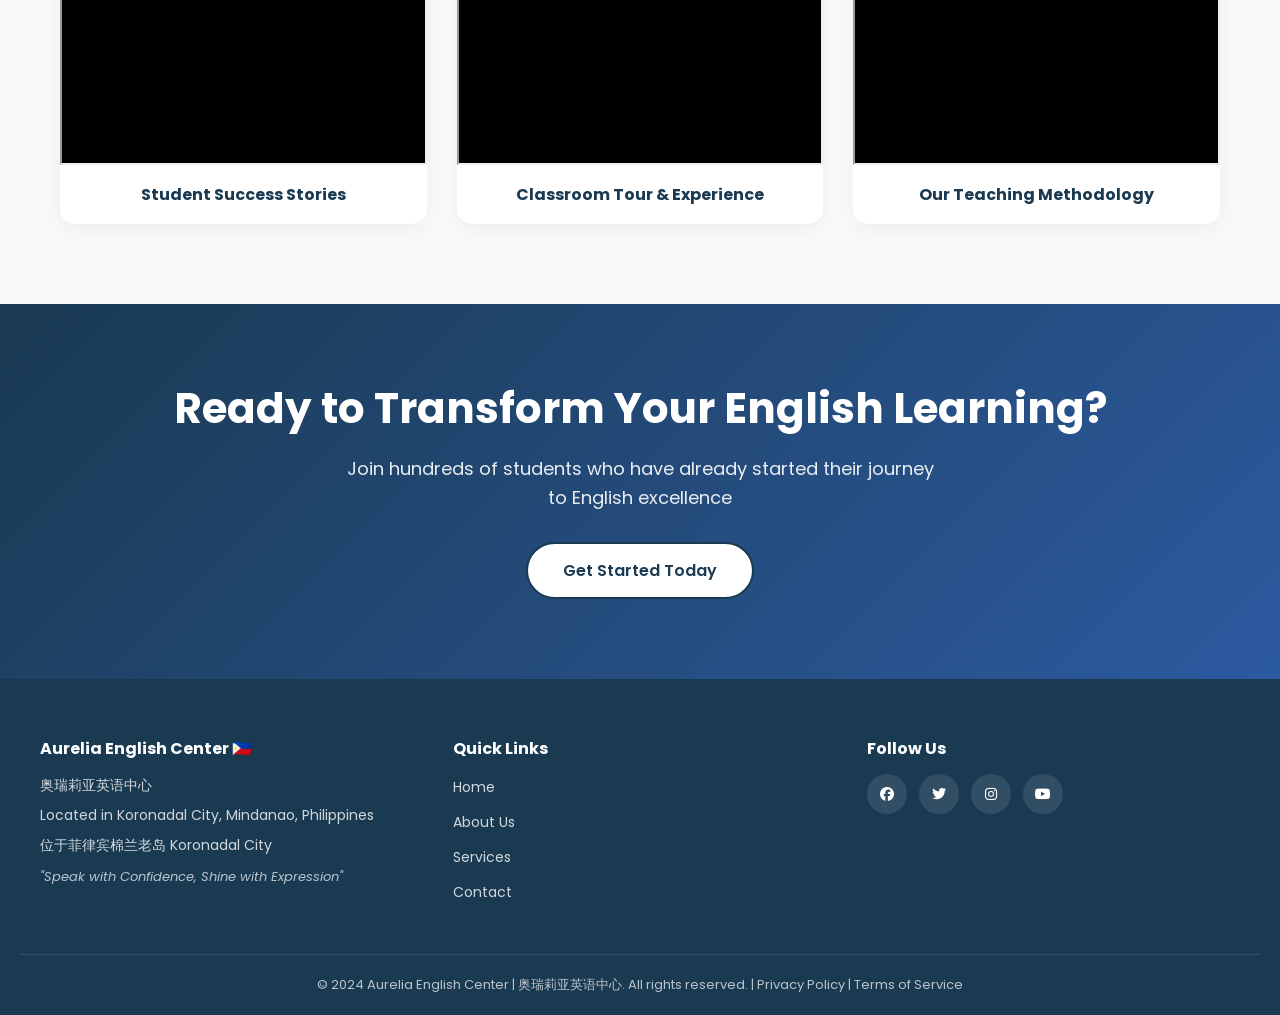
==== commit 08af0974: "Update website content: remove images from about section, add img3 to services, remove duplicate foo" ====
--- a/aurelia-english-center/index.html
+++ b/aurelia-english-center/index.html
@@ -115,9 +115,7 @@
             <h2 class="section-title">Why Choose Aurelia?</h2>
             <div class="feature-item">
                 <div class="feature-image">
-                    <div class="feature-placeholder">
-                        <i class="fas fa-chalkboard-user"></i>
-                    </div>
+                    <img src="images/img1.png" alt="Personalized Learning at Aurelia" style="border-radius: 10px; width: 100%; height: auto; object-fit: cover;">
                 </div>
                 <div class="feature-content">
                     <h3>Personalized Learning Paths</h3>
@@ -133,9 +131,7 @@
 
             <div class="feature-item reverse">
                 <div class="feature-image">
-                    <div class="feature-placeholder">
-                        <i class="fas fa-users"></i>
-                    </div>
+                    <img src="images/img4.jpg" alt="Interactive Classroom at Aurelia" style="border-radius: 10px; width: 100%; height: auto; object-fit: cover;">
                 </div>
                 <div class="feature-content">
                     <h3>Interactive Classroom Experience</h3>
@@ -151,9 +147,7 @@
 
             <div class="feature-item">
                 <div class="feature-image">
-                    <div class="feature-placeholder">
-                        <i class="fas fa-chart-line"></i>
-                    </div>
+                    <img src="images/img3.png" alt="Proven Results & Certifications at Aurelia" style="border-radius: 10px; width: 100%; height: auto; object-fit: cover;">
                 </div>
                 <div class="feature-content">
                     <h3>Proven Results & Certifications</h3>
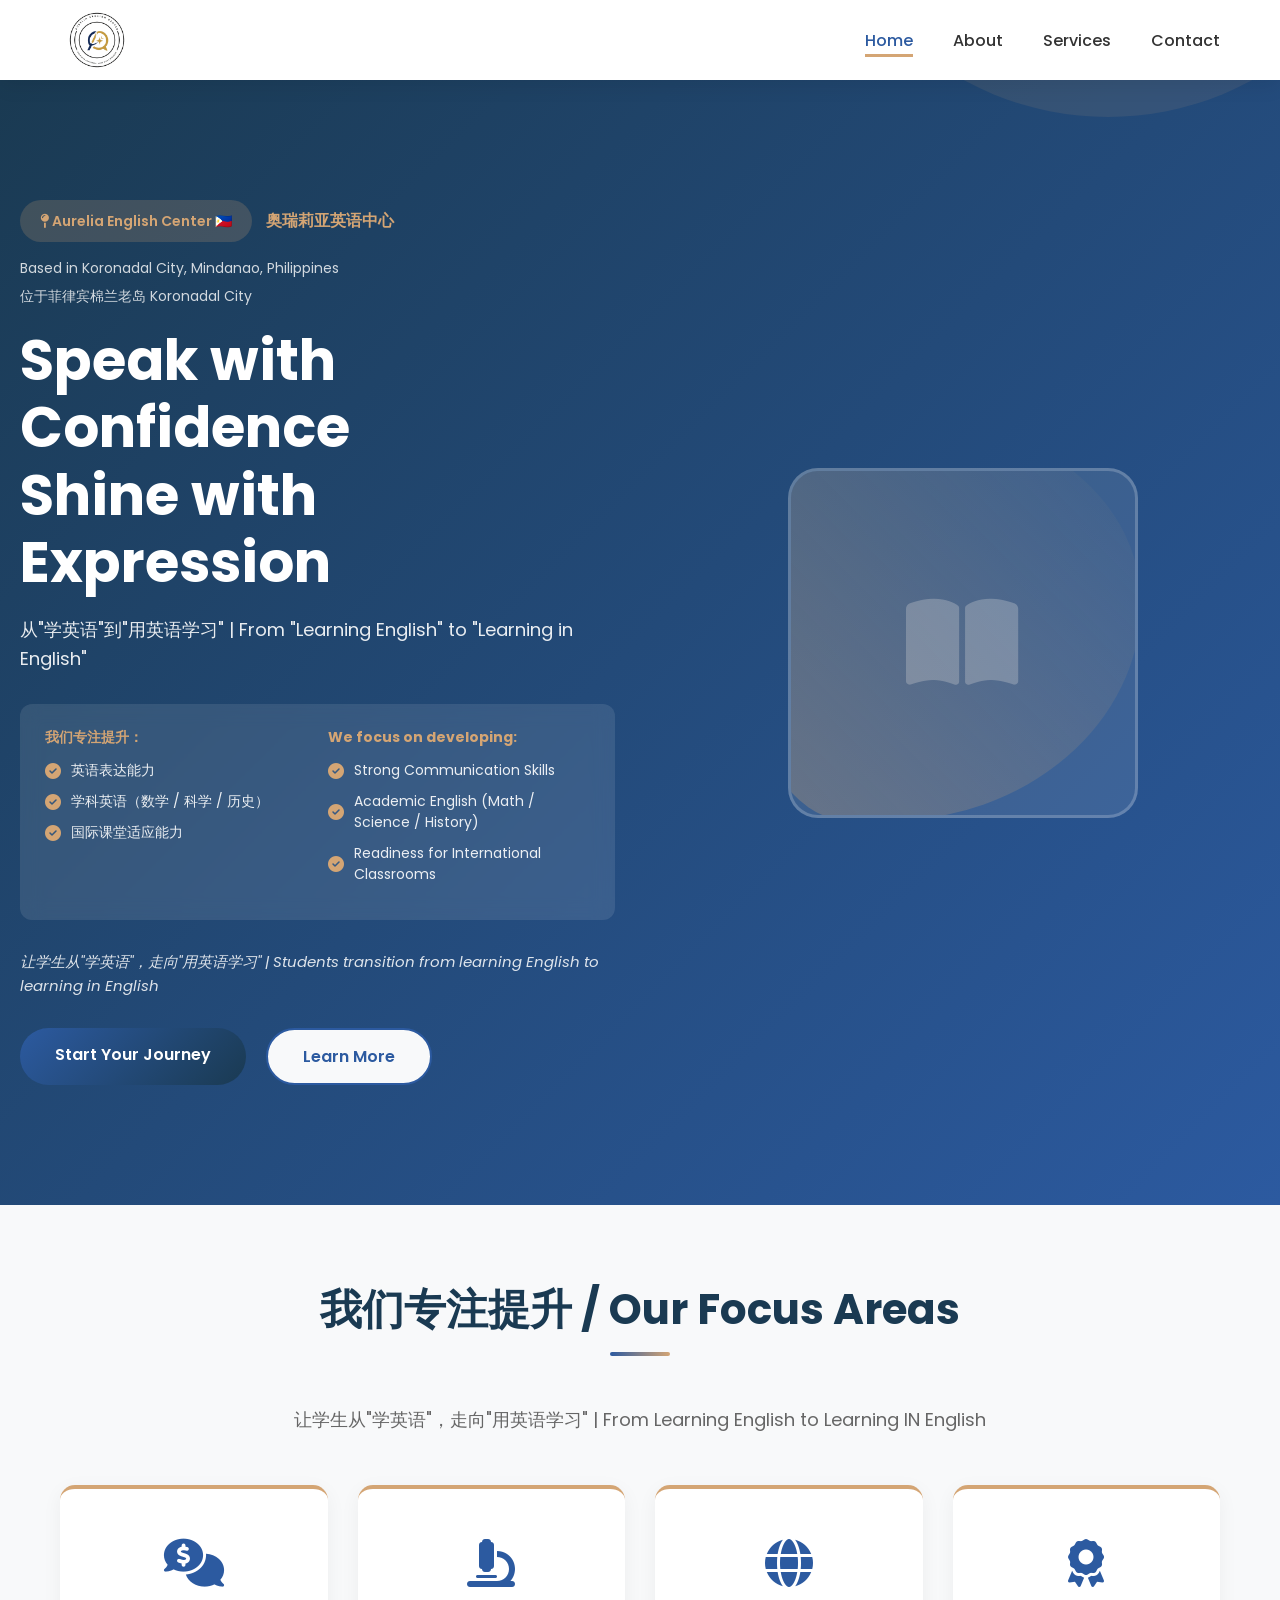
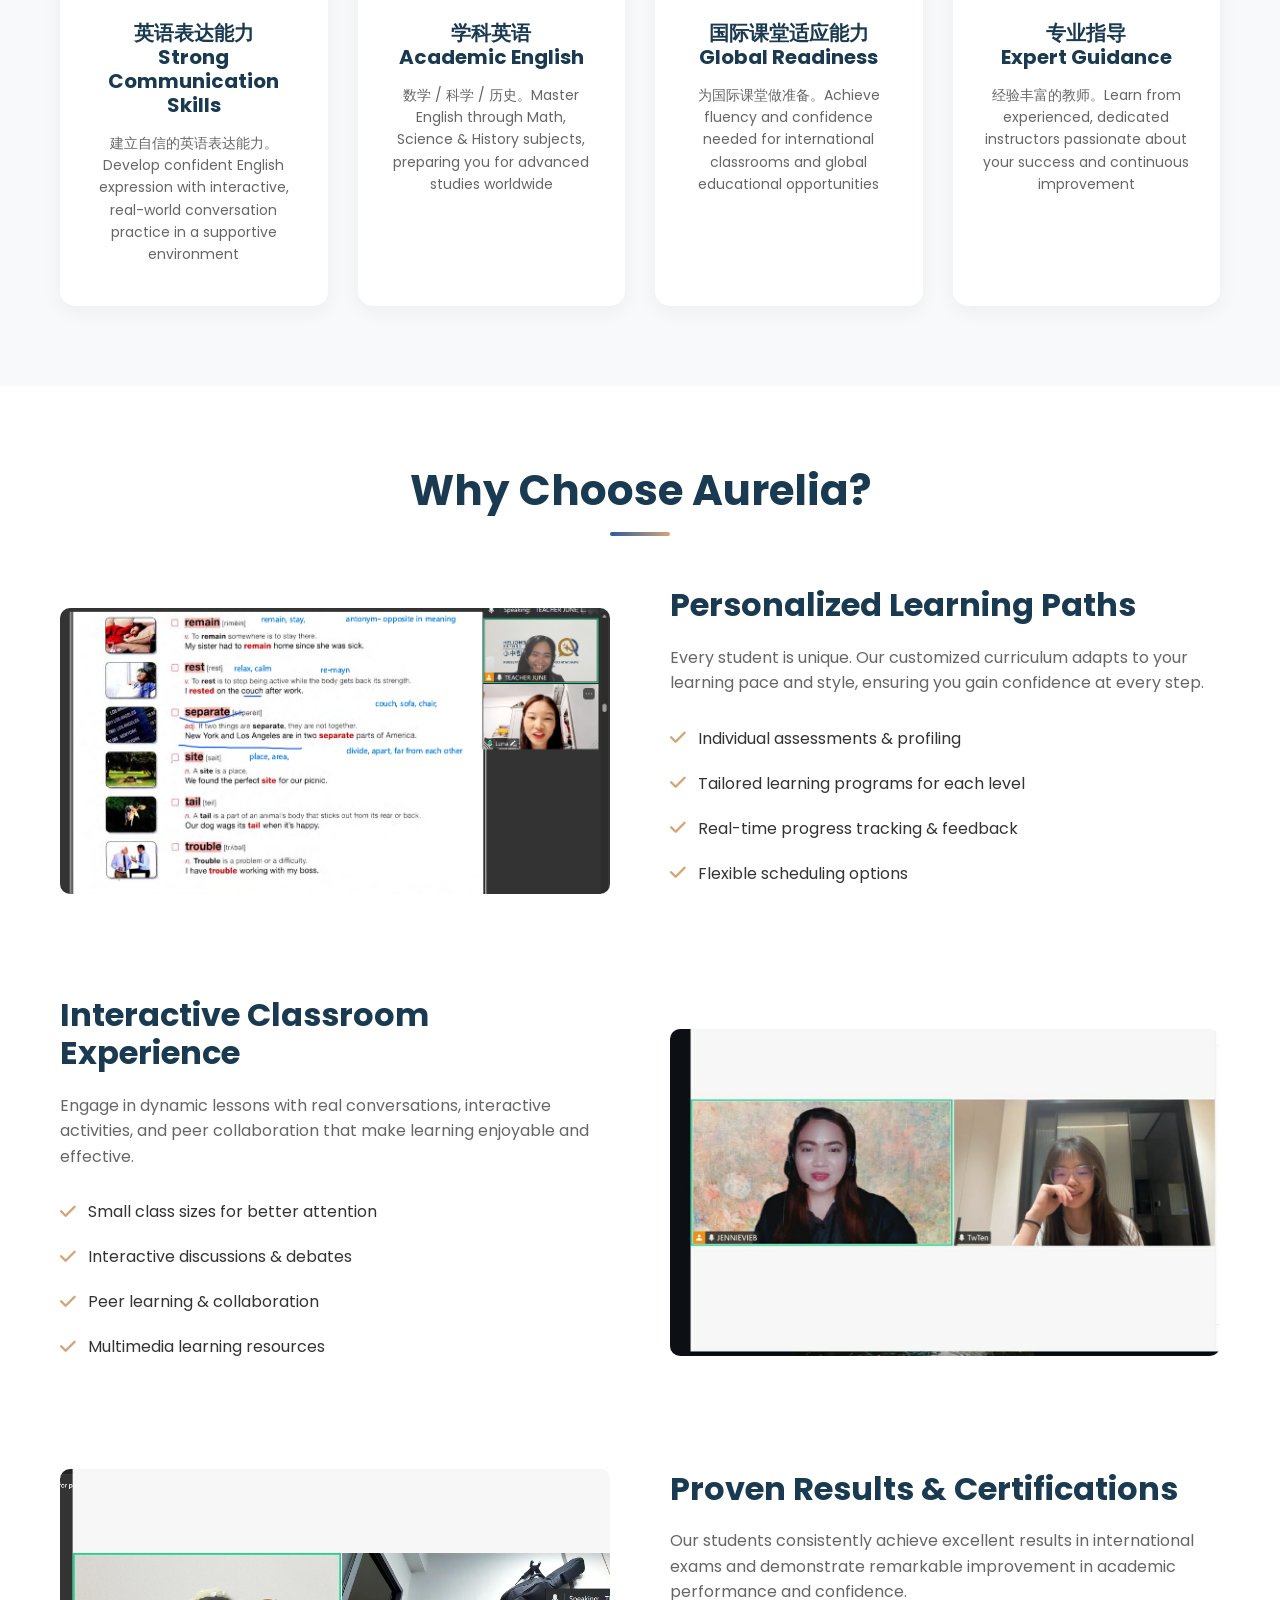
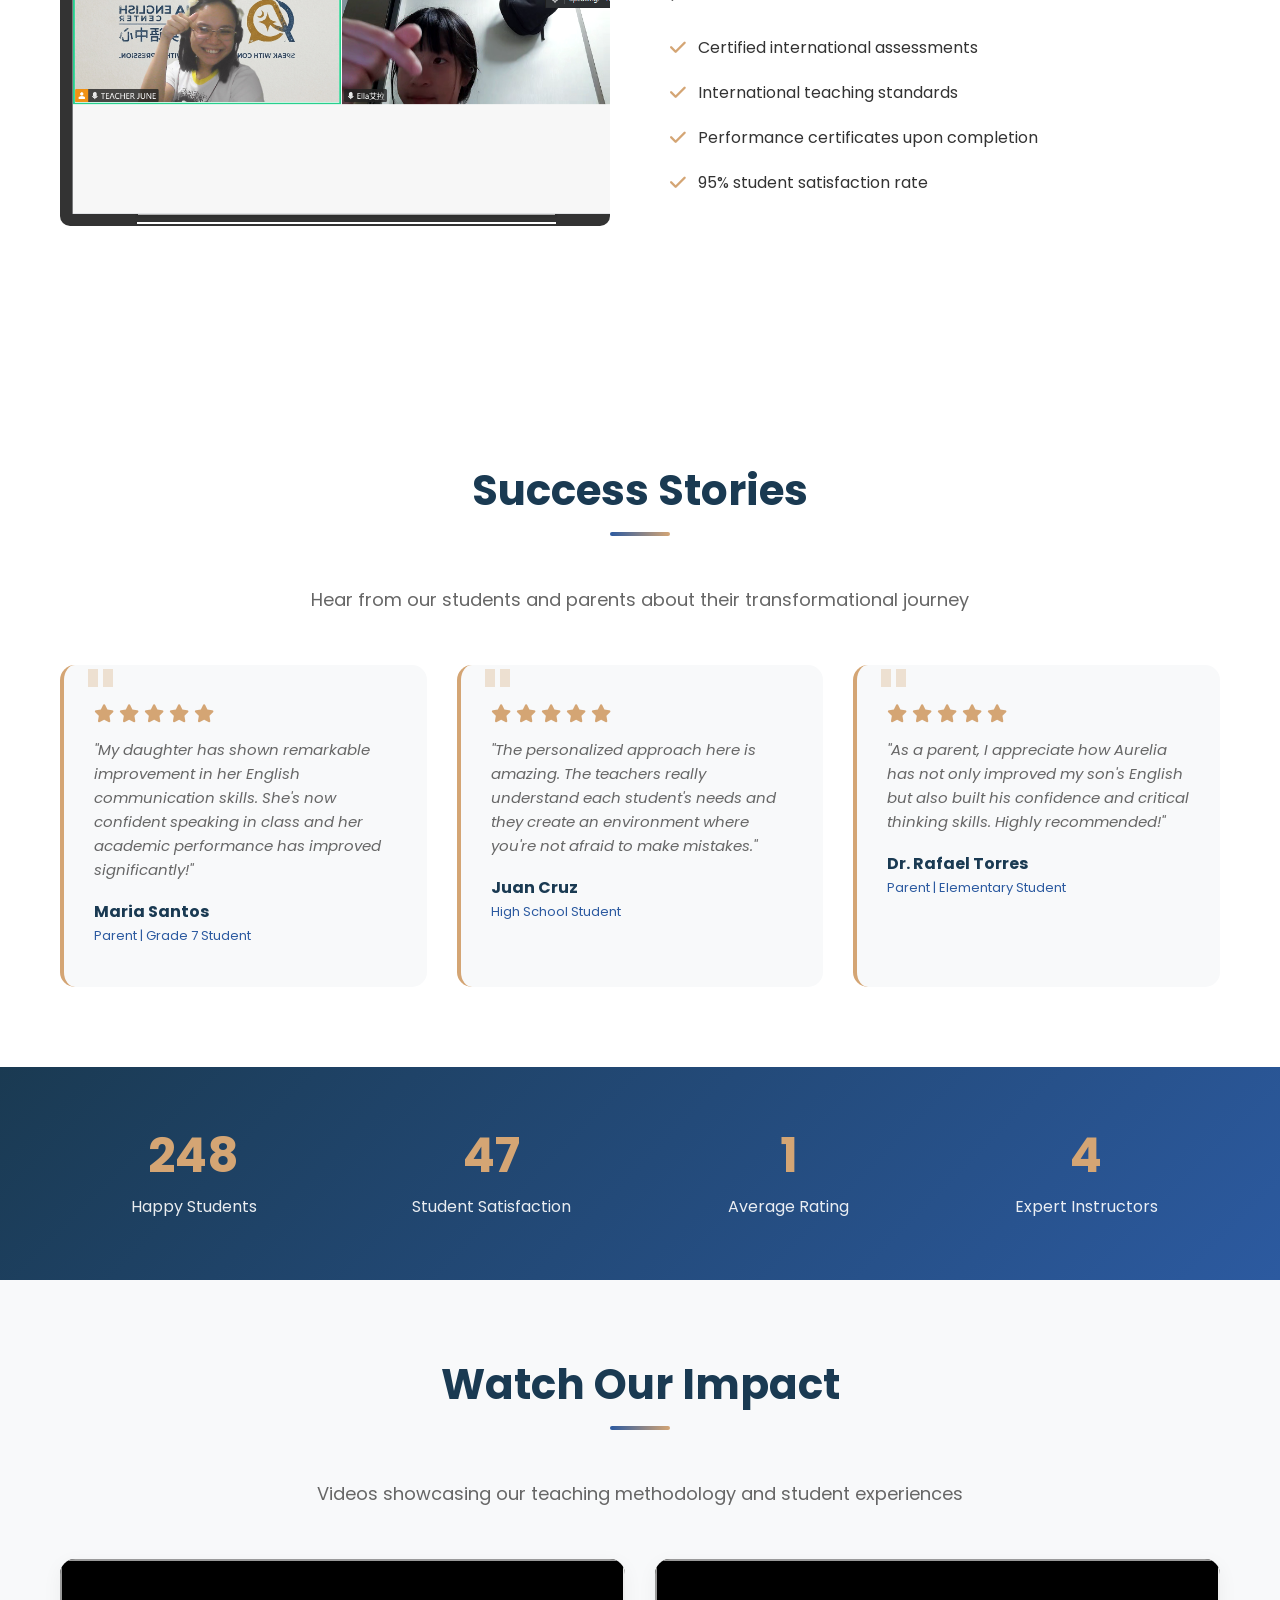
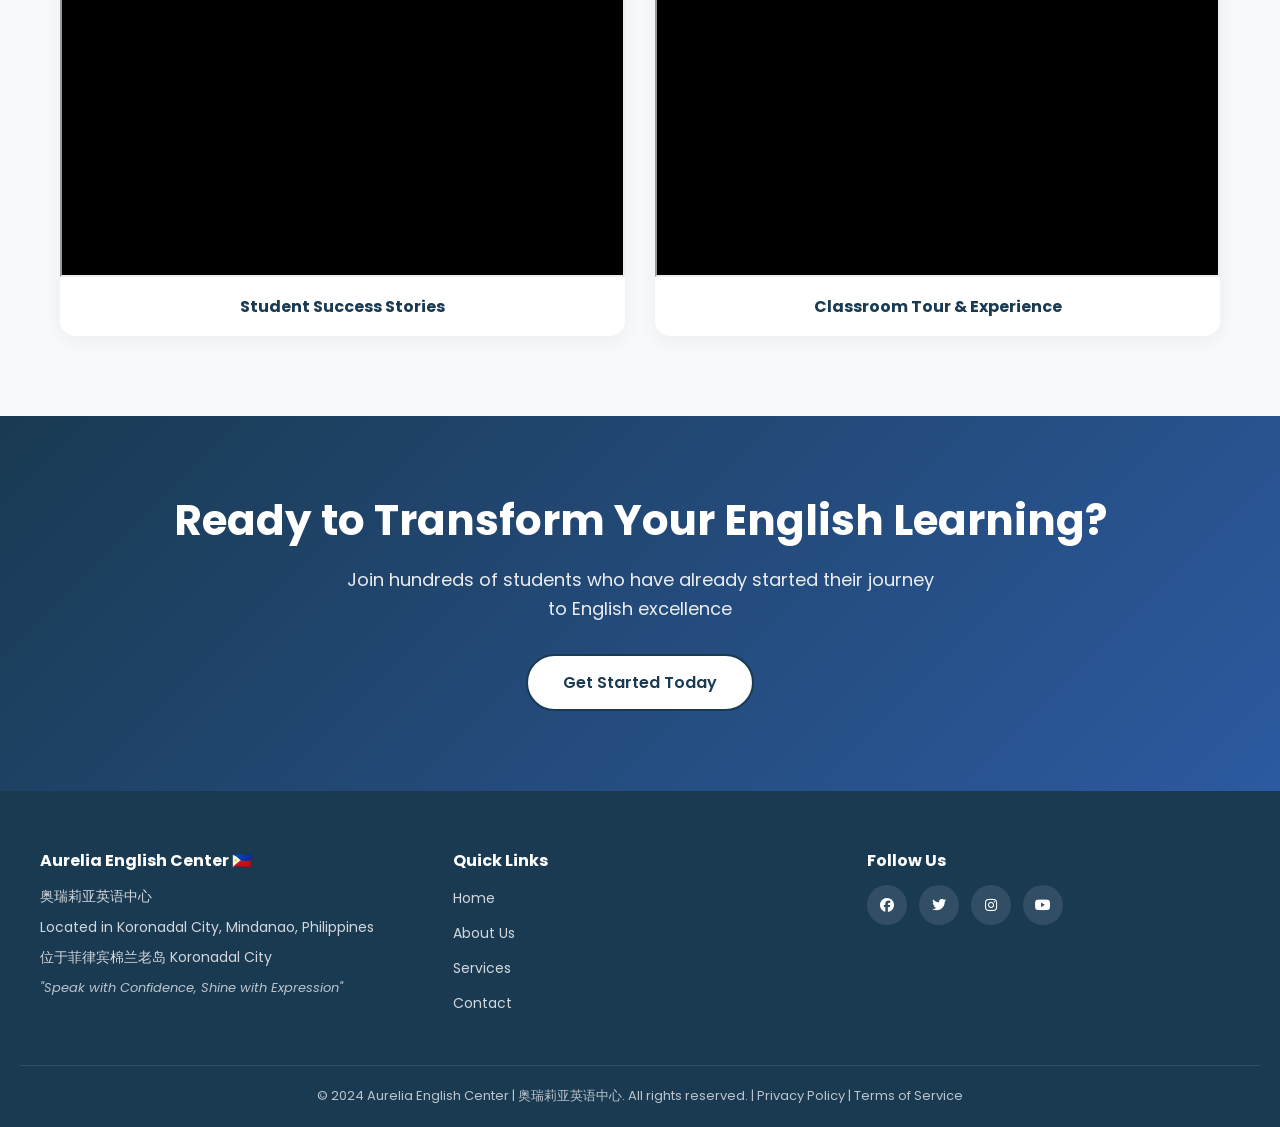
==== commit 70a9c4c2: "Update YouTube videos and add Aurelia ESL channel link" ====
--- a/aurelia-english-center/index.html
+++ b/aurelia-english-center/index.html
@@ -245,21 +245,15 @@
             <div class="video-grid">
                 <div class="video-card">
                     <div class="video-thumbnail">
-                        <iframe src="https://www.youtube.com/embed/jNQXAC9IVRw?rel=0" allow="accelerometer; autoplay; clipboard-write; encrypted-media; gyroscope; picture-in-picture" allowfullscreen></iframe>
+                        <iframe src="https://www.youtube.com/embed/ly8OXOixNtM?rel=0" allow="accelerometer; autoplay; clipboard-write; encrypted-media; gyroscope; picture-in-picture" allowfullscreen></iframe>
                     </div>
                     <h4>Student Success Stories</h4>
                 </div>
                 <div class="video-card">
                     <div class="video-thumbnail">
-                        <iframe src="https://www.youtube.com/embed/jNQXAC9IVRw?rel=0" allow="accelerometer; autoplay; clipboard-write; encrypted-media; gyroscope; picture-in-picture" allowfullscreen></iframe>
+                        <iframe src="https://www.youtube.com/embed/m48I9KPYasU?rel=0" allow="accelerometer; autoplay; clipboard-write; encrypted-media; gyroscope; picture-in-picture" allowfullscreen></iframe>
                     </div>
                     <h4>Classroom Tour & Experience</h4>
-                </div>
-                <div class="video-card">
-                    <div class="video-thumbnail">
-                        <iframe src="https://www.youtube.com/embed/jNQXAC9IVRw?rel=0" allow="accelerometer; autoplay; clipboard-write; encrypted-media; gyroscope; picture-in-picture" allowfullscreen></iframe>
-                    </div>
-                    <h4>Our Teaching Methodology</h4>
                 </div>
             </div>
         </div>
@@ -299,7 +293,7 @@
                     <a href="#"><i class="fab fa-facebook"></i></a>
                     <a href="#"><i class="fab fa-twitter"></i></a>
                     <a href="#"><i class="fab fa-instagram"></i></a>
-                    <a href="#"><i class="fab fa-youtube"></i></a>
+                    <a href="https://youtube.com/@aureliaesl?si=3NxLwSUvurJqIRh0" target="_blank" rel="noopener noreferrer"><i class="fab fa-youtube"></i></a>
                 </div>
             </div>
         </div>
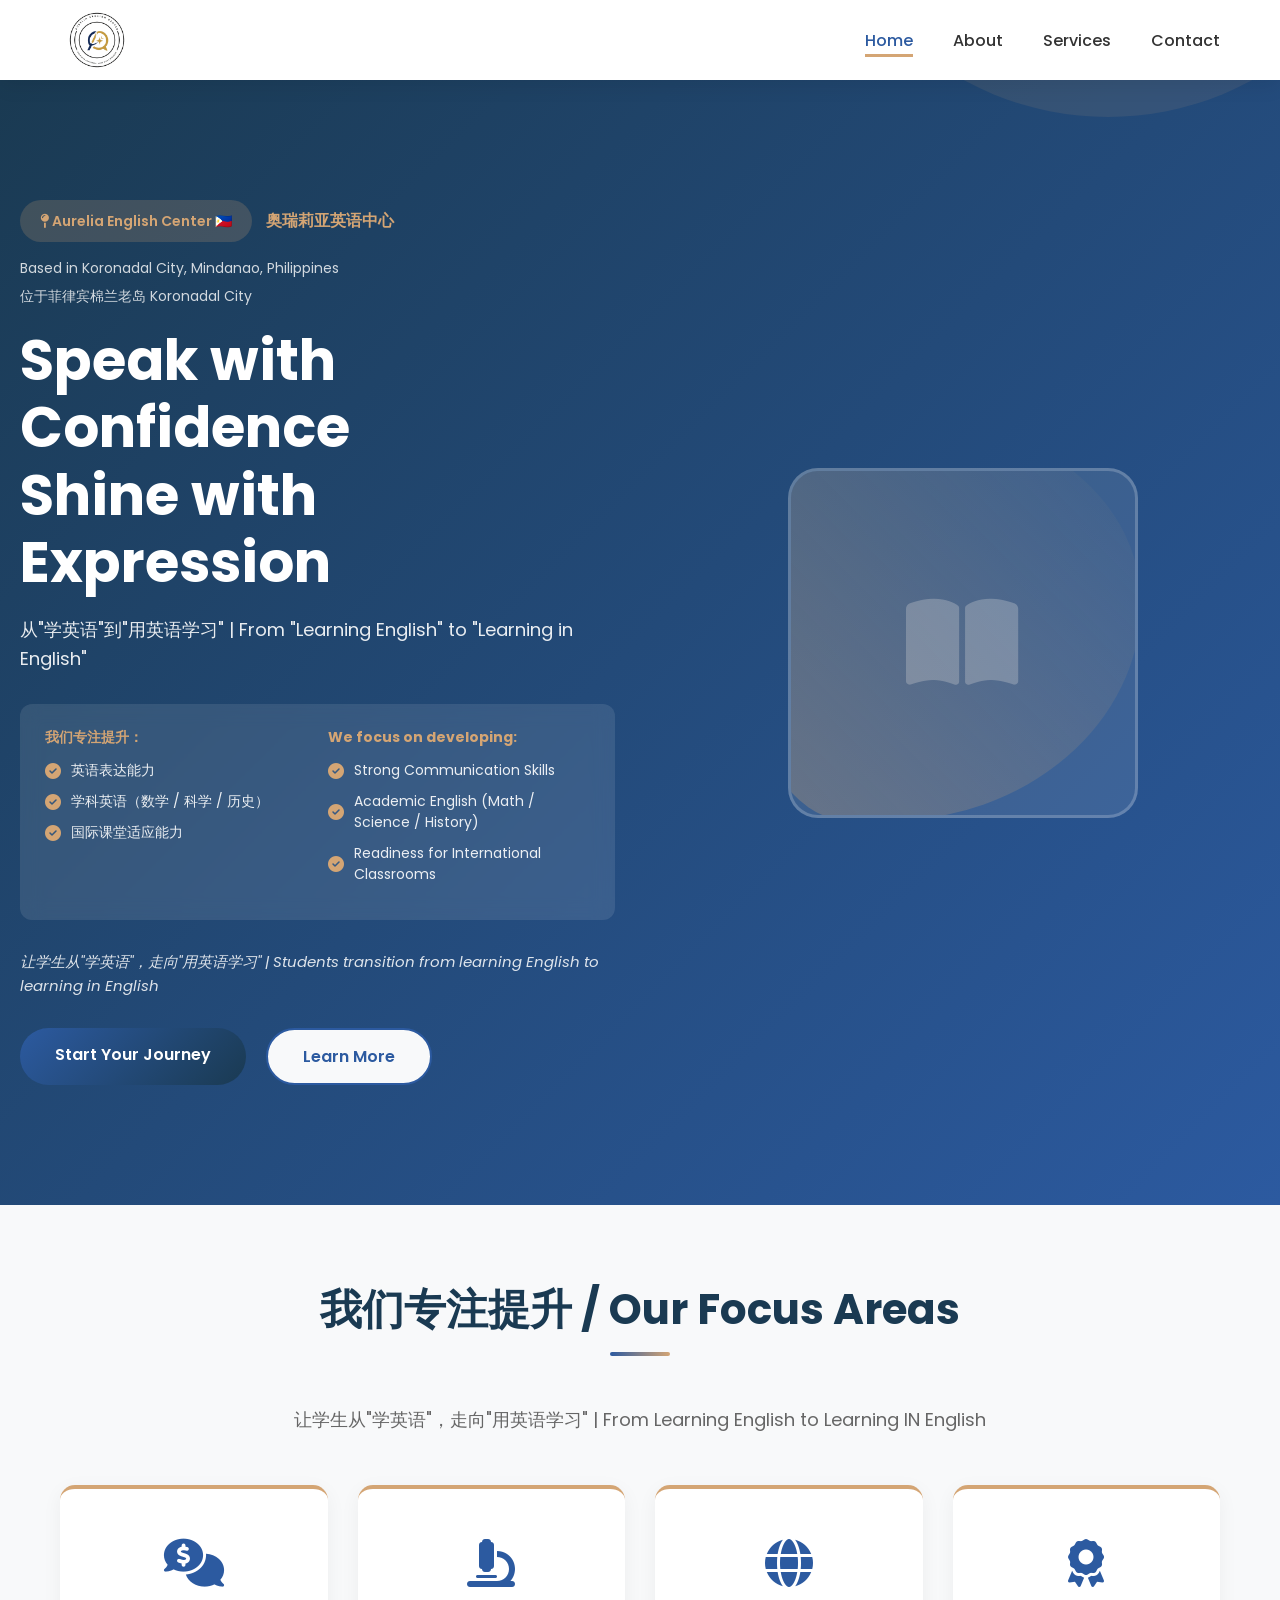
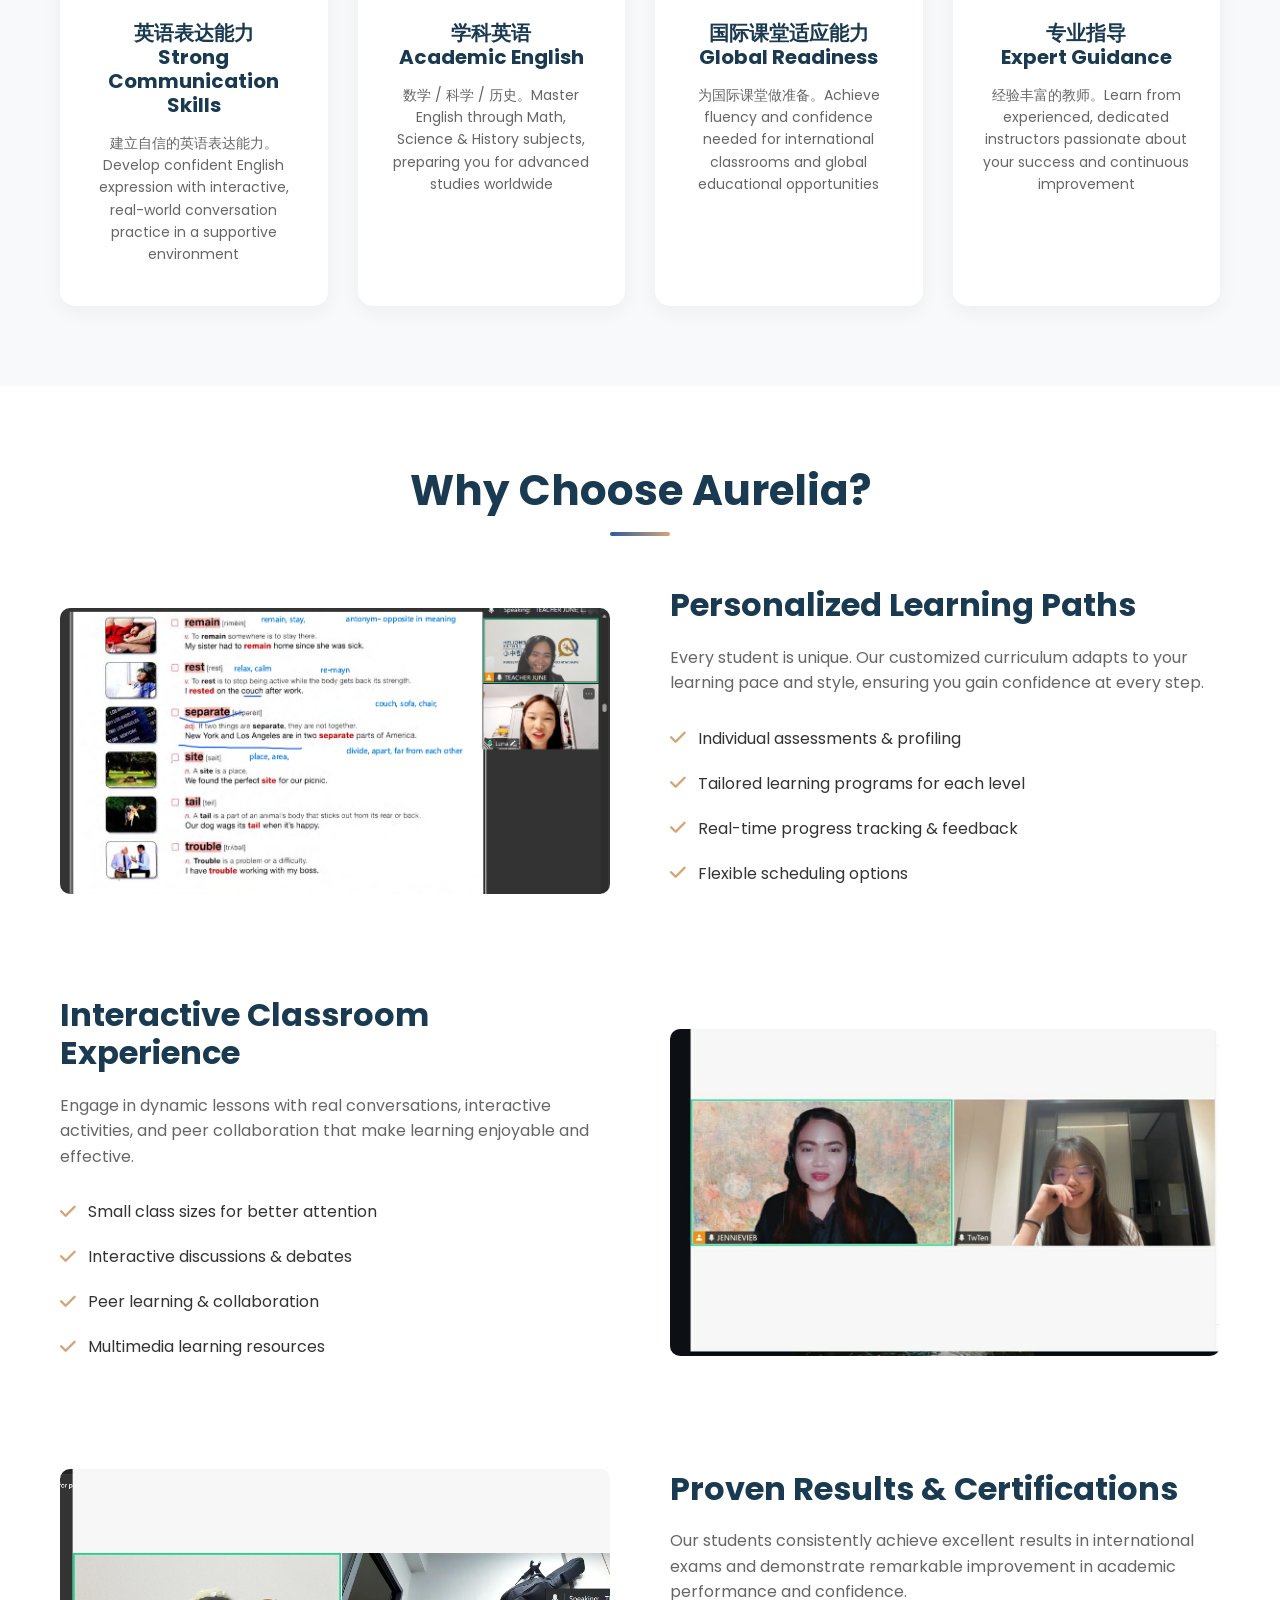
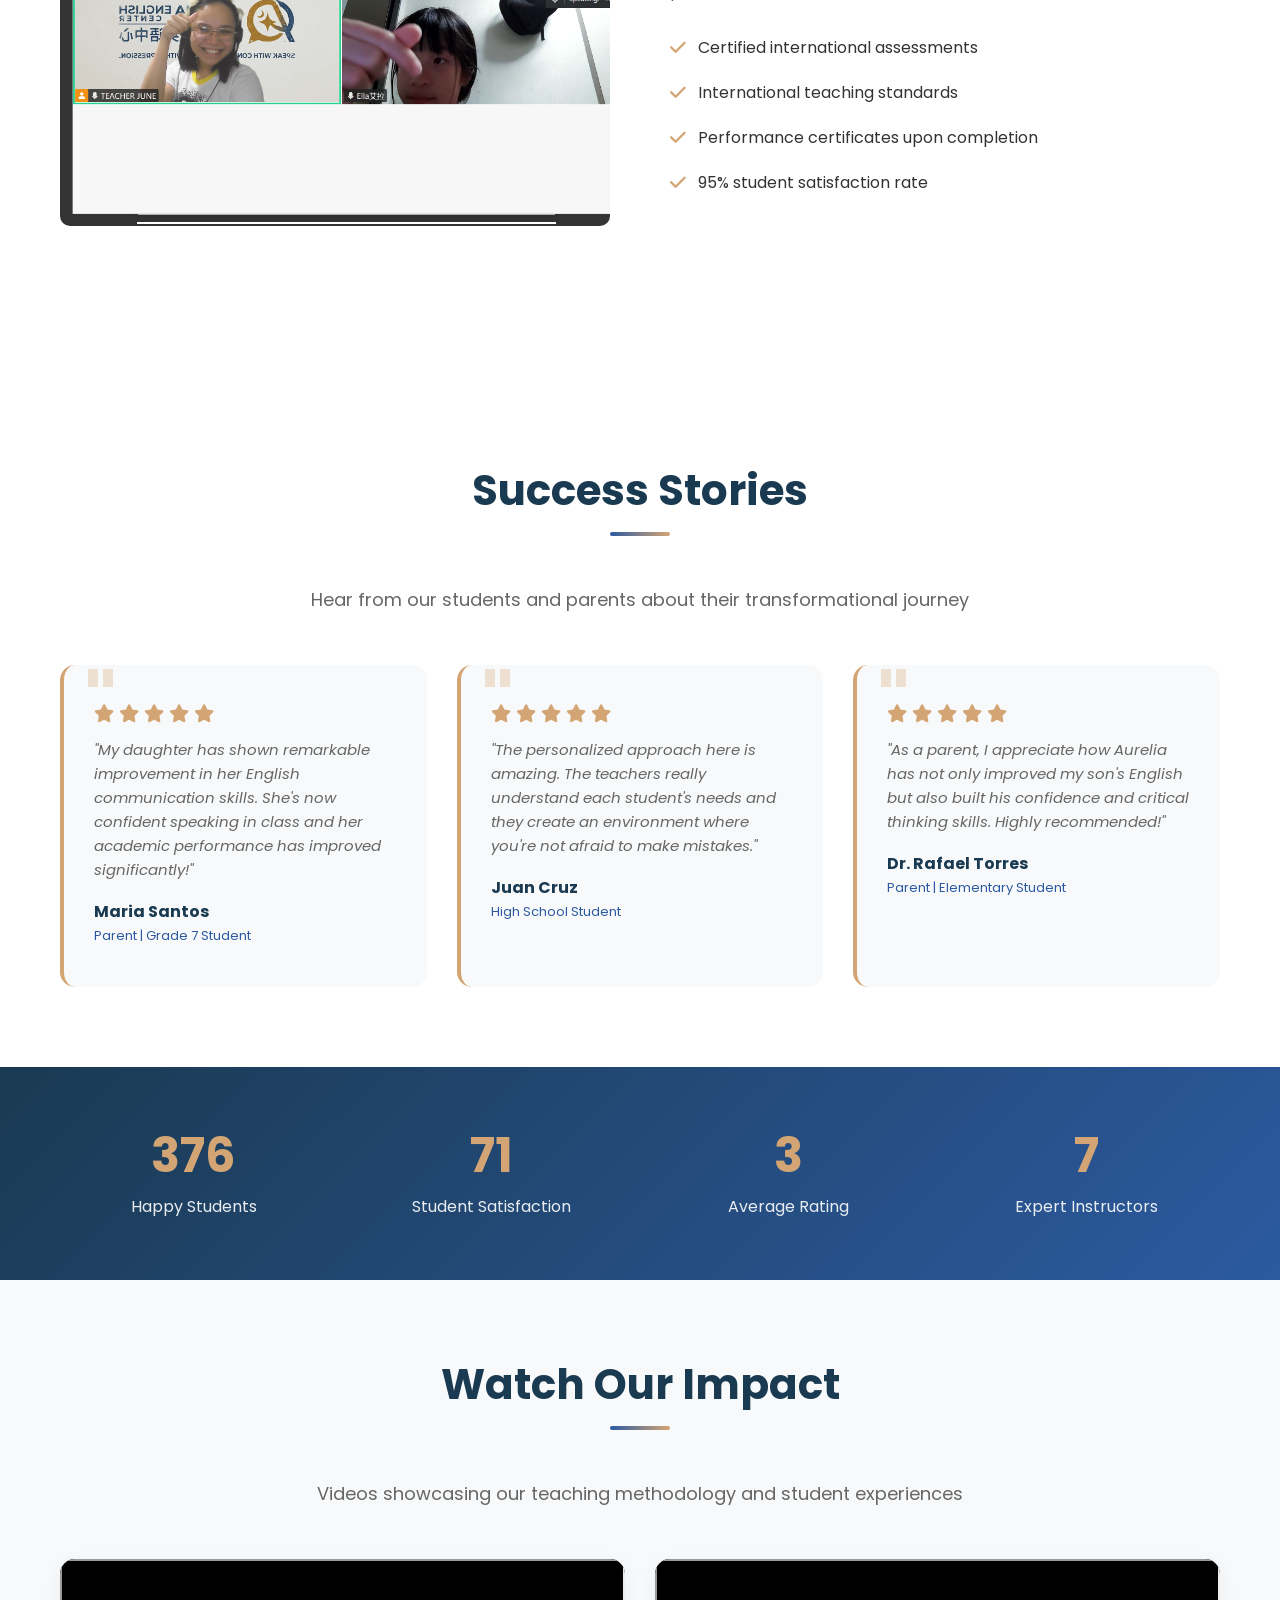
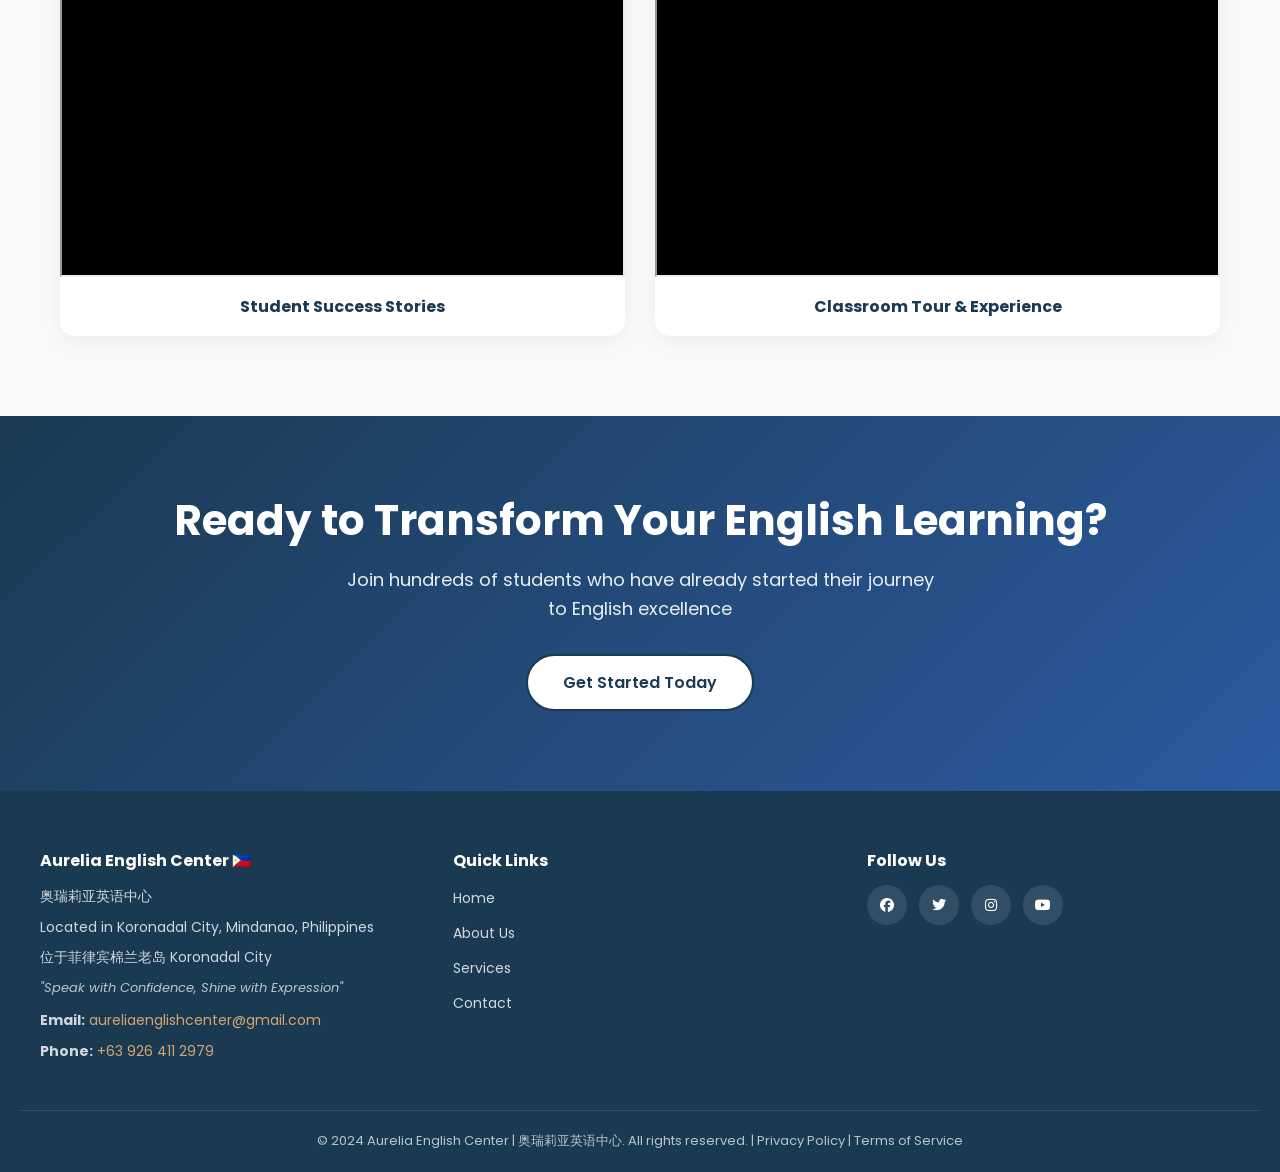
==== commit b9ab6a35: "Update contact page with email form, map, phone numbers and form handling" ====
--- a/aurelia-english-center/index.html
+++ b/aurelia-english-center/index.html
@@ -277,6 +277,8 @@
                 <p>Located in Koronadal City, Mindanao, Philippines</p>
                 <p>位于菲律宾棉兰老岛 Koronadal City</p>
                 <p style="font-style: italic; margin-top: 10px; font-size: 13px; color: rgba(255, 255, 255, 0.7);">"Speak with Confidence, Shine with Expression"</p>
+                <p style="margin-top: 10px;"><strong>Email:</strong> <a href="mailto:aureliaenglishcenter@gmail.com" style="color: var(--primary-gold);">aureliaenglishcenter@gmail.com</a></p>
+                <p><strong>Phone:</strong> <a href="tel:+639264112979" style="color: var(--primary-gold);">+63 926 411 2979</a></p>
             </div>
             <div class="footer-section">
                 <h4>Quick Links</h4>
